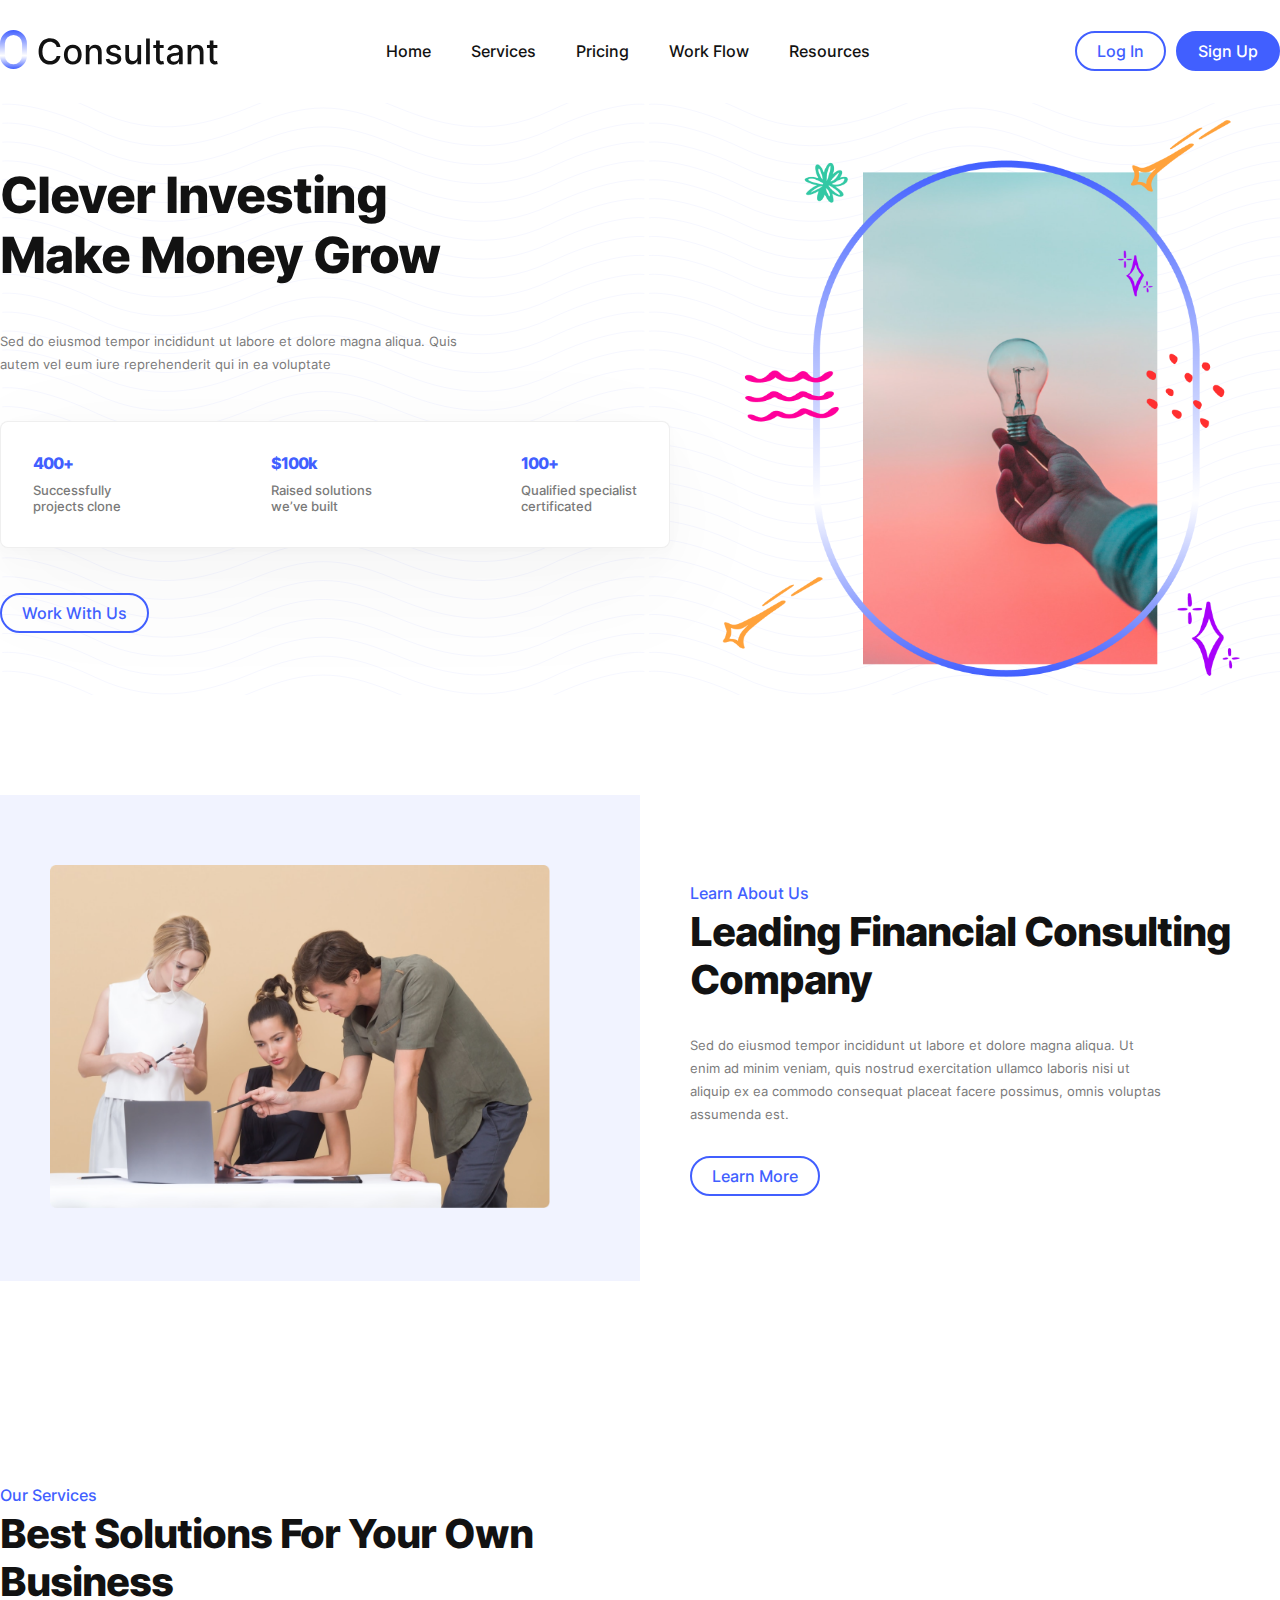
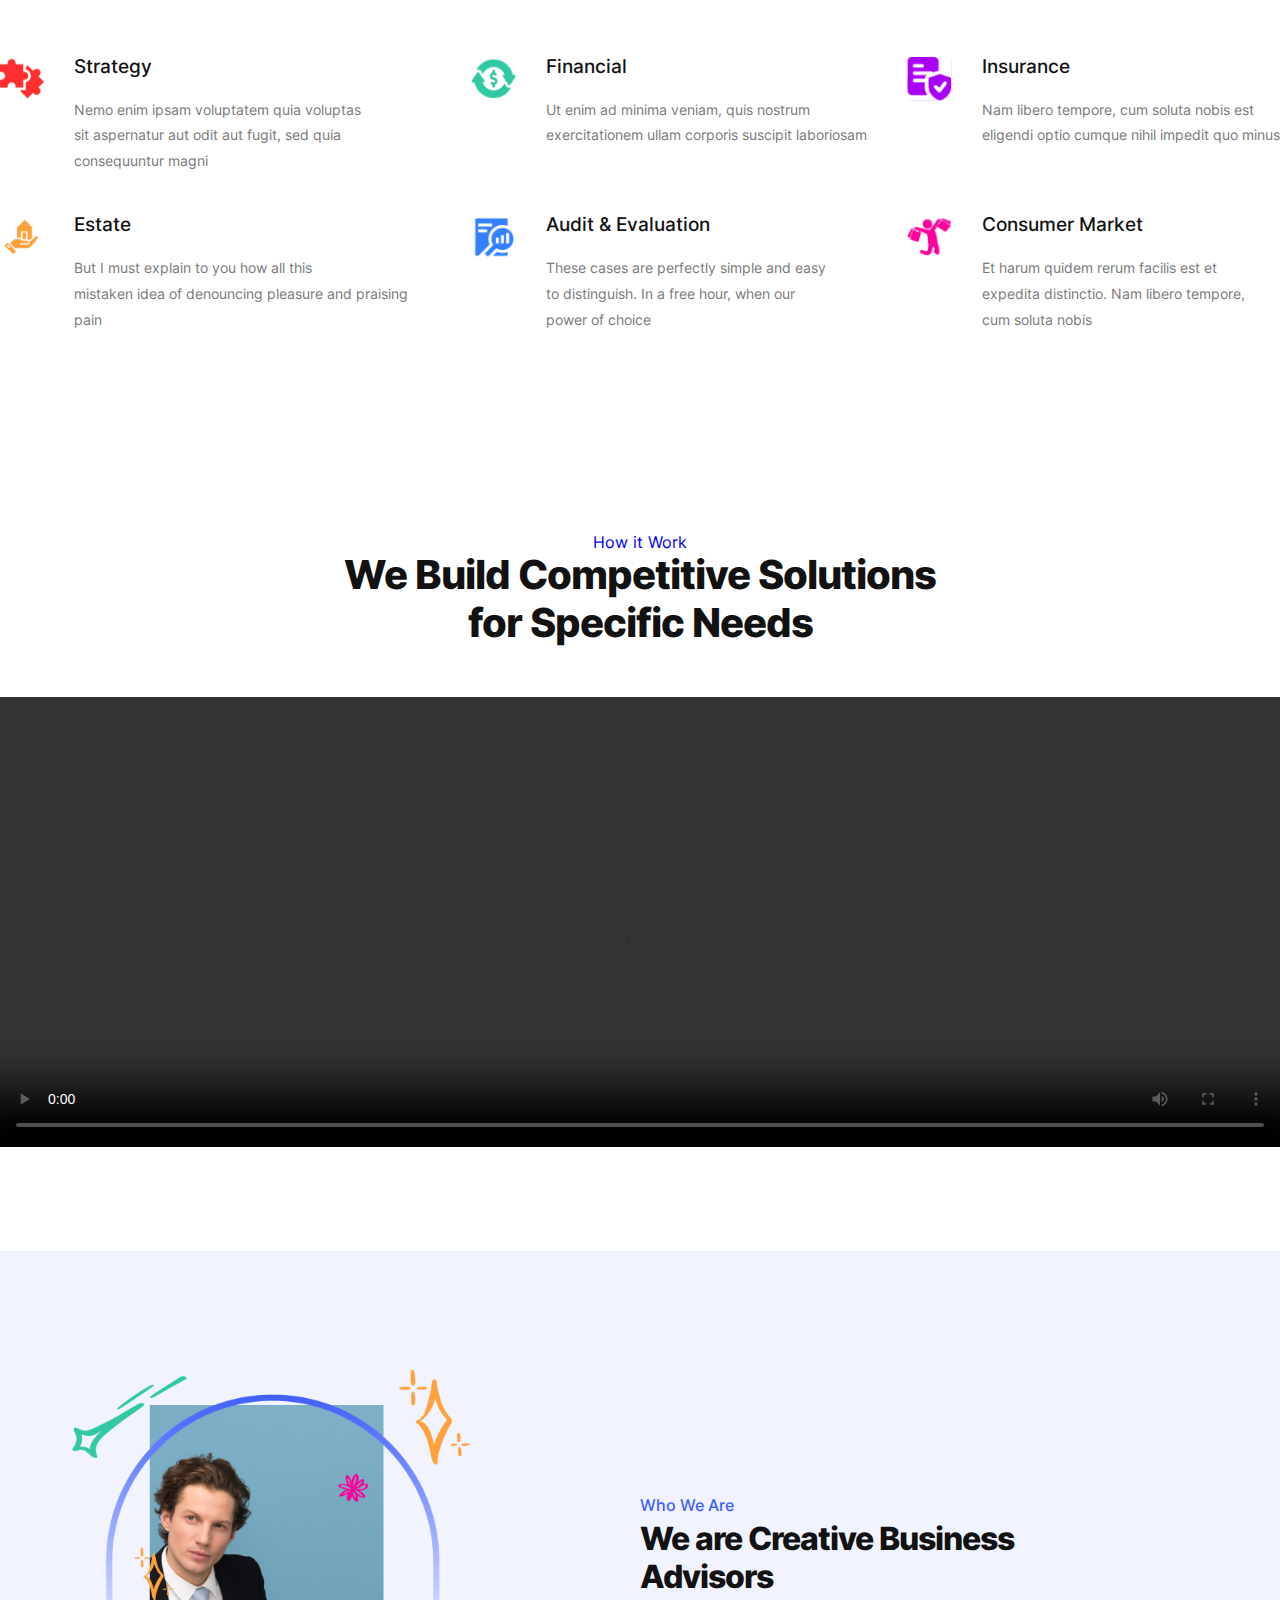
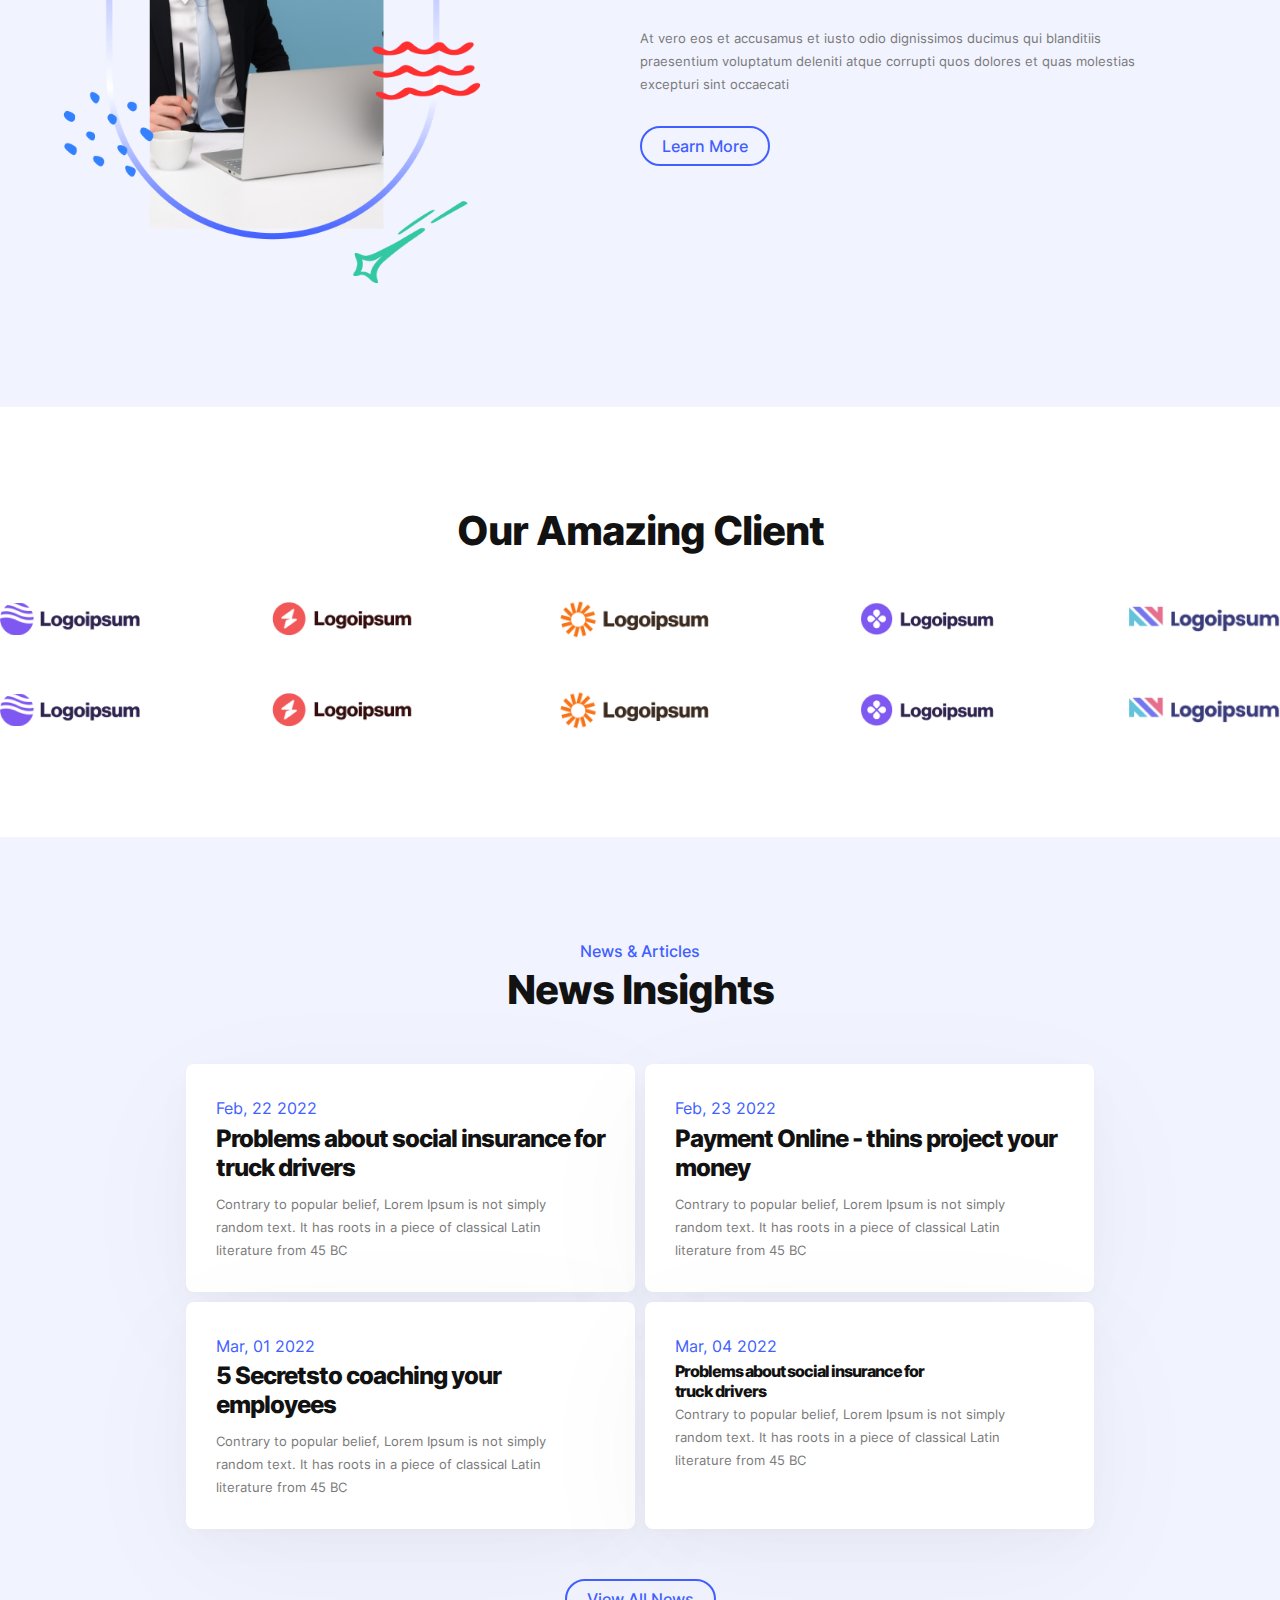
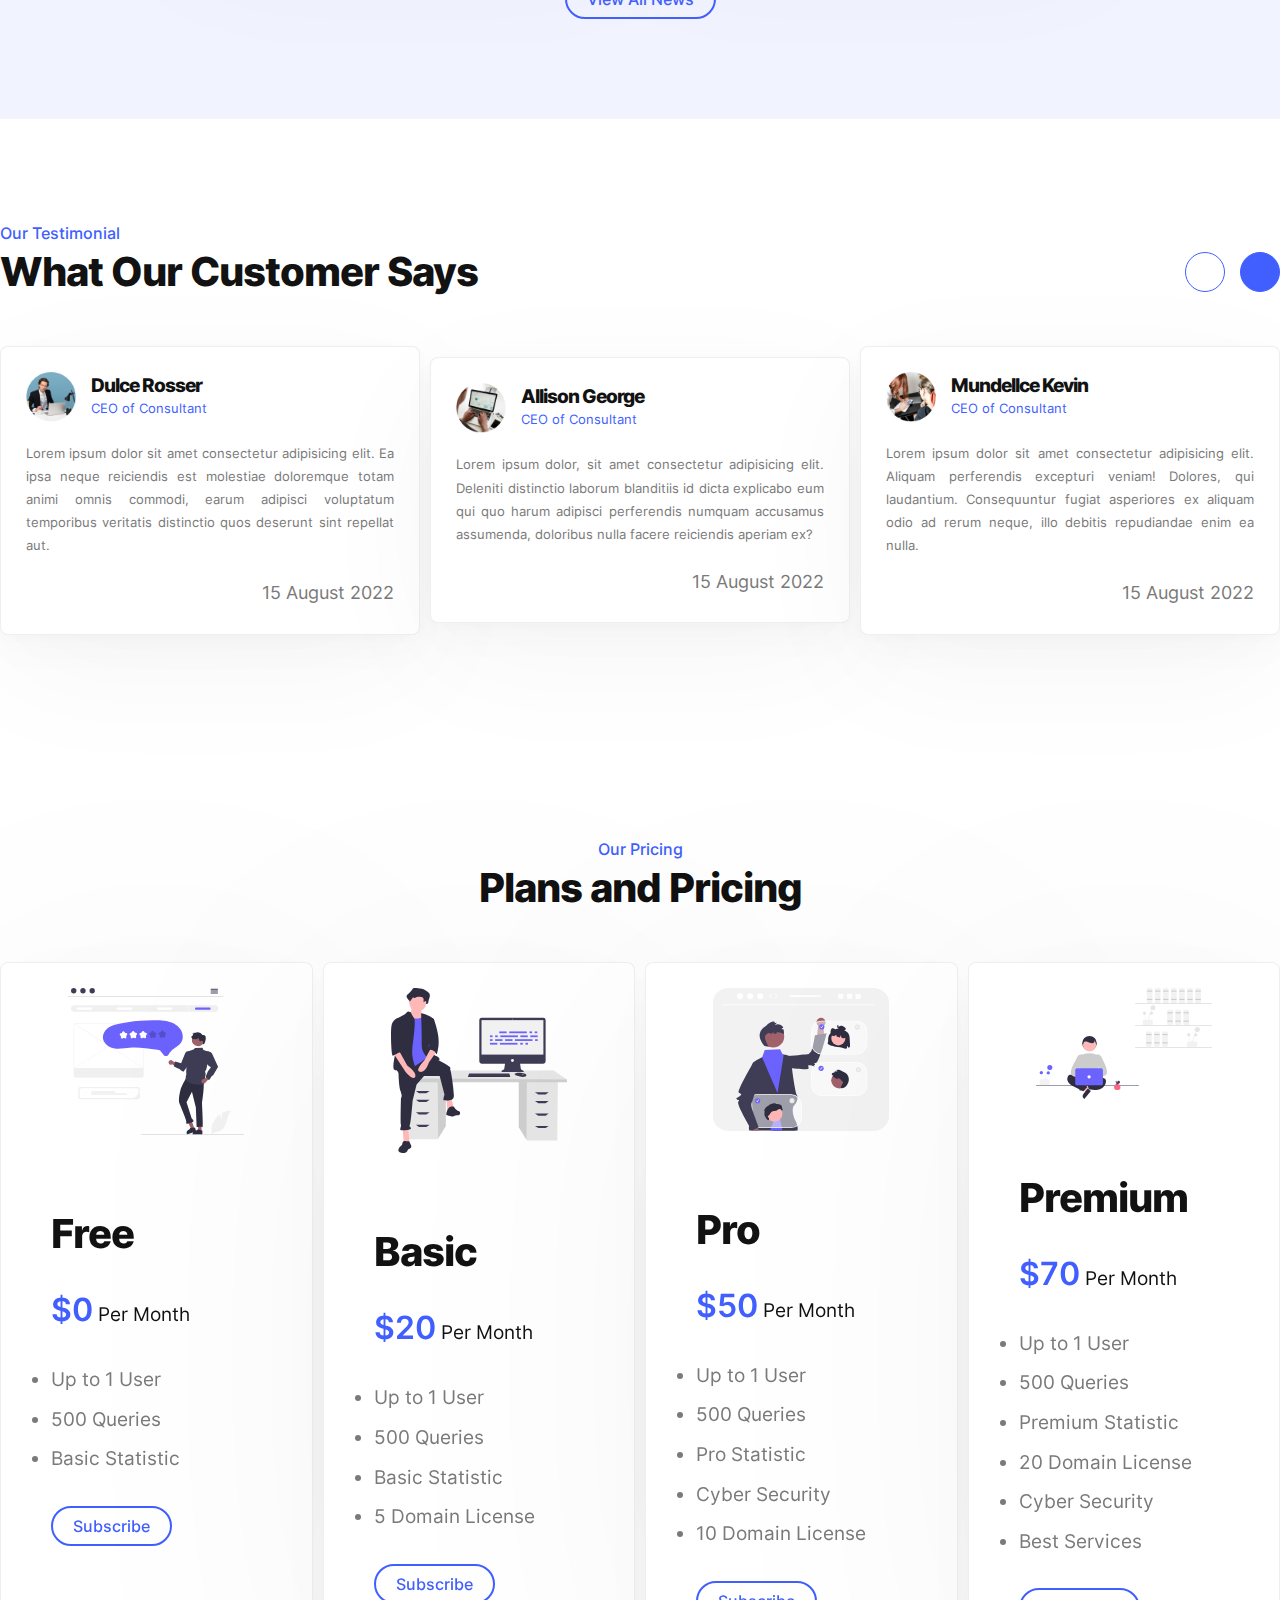
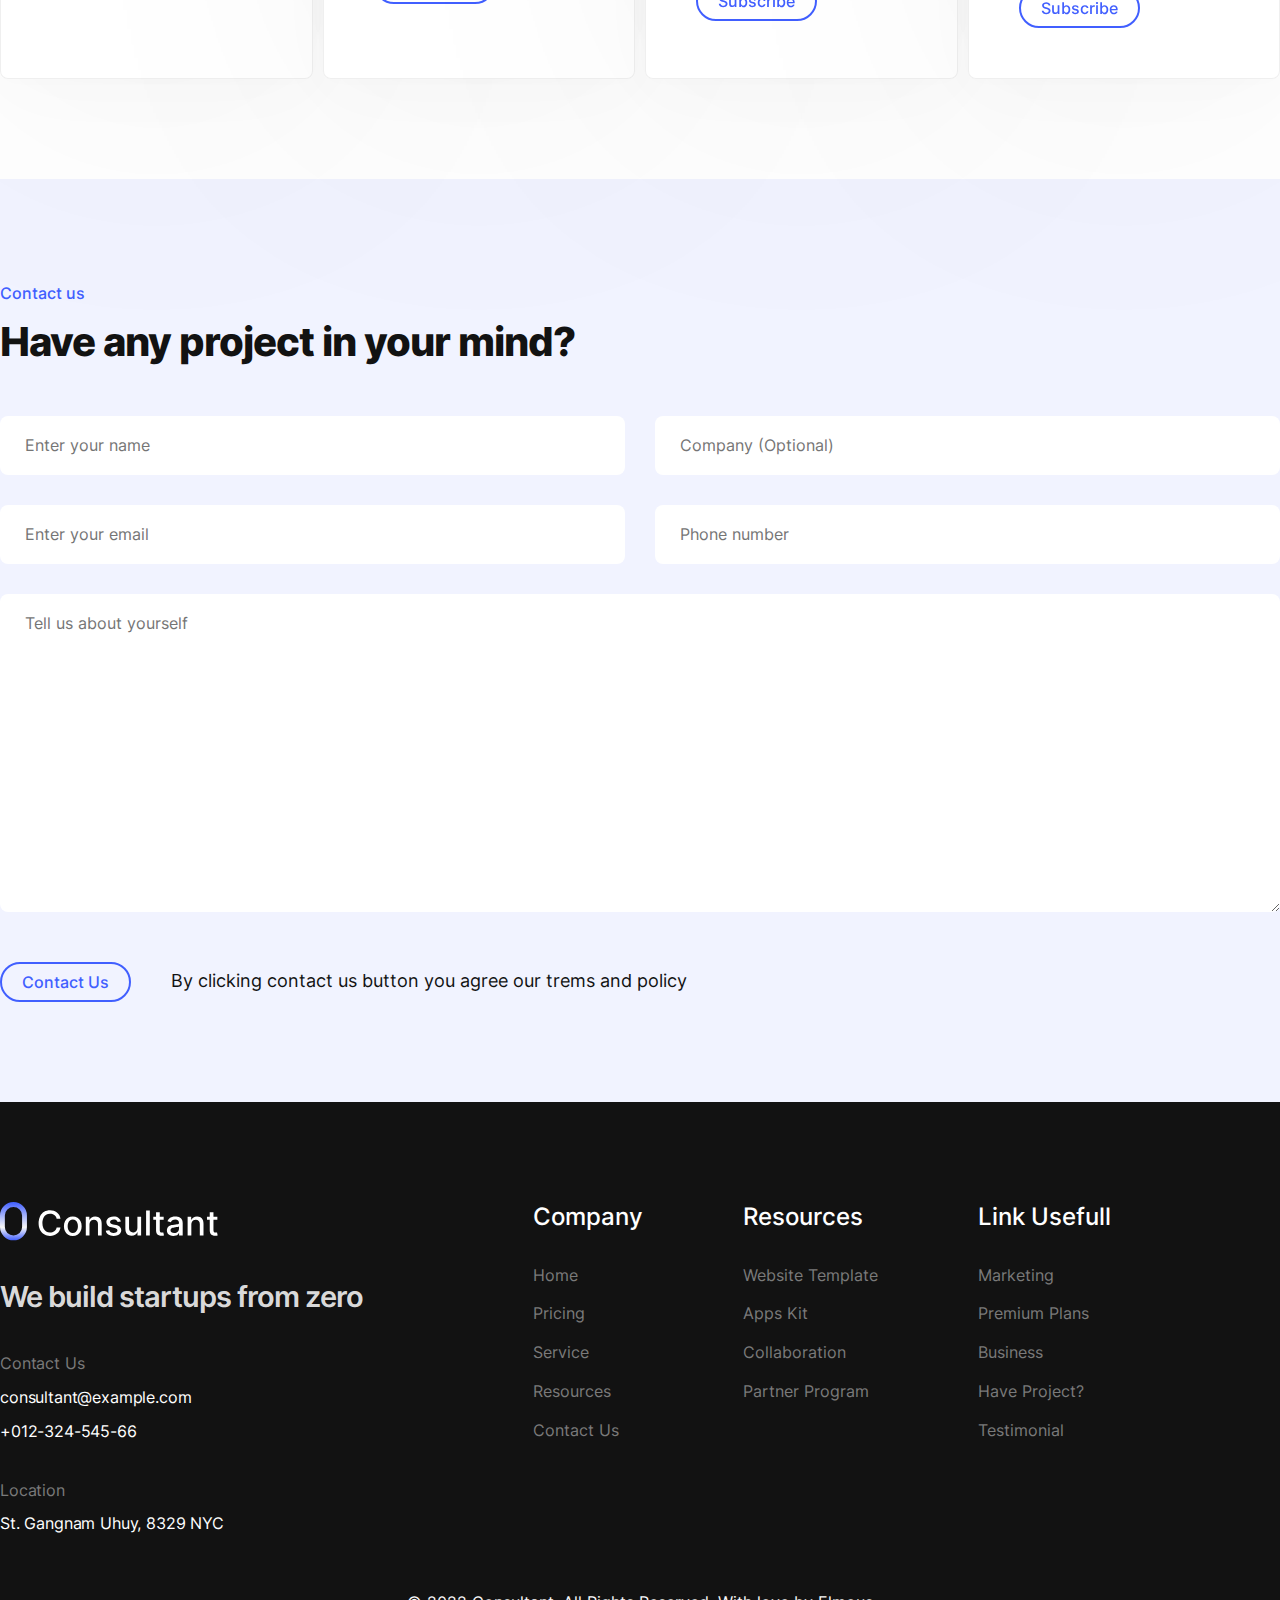
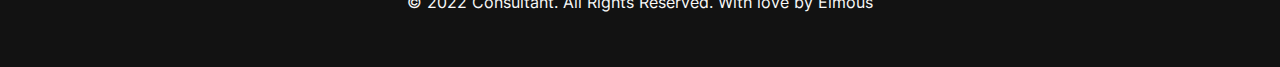
==== index.html @ f021f9cb "all html css elements" ====
<!DOCTYPE html>
<html lang="en">
<head>
  <meta charset="UTF-8">
  <meta http-equiv="X-UA-Compatible" content="IE=edge">
  <meta name="viewport" content="width=device-width, initial-scale=1.0">
  <meta name="keywords" content="html css portfolio">
  <meta name="author" content="Elyorbek G'offorov">
  <meta name="description" content="Portfolio sayt">
  <link rel="icon" type="image/svg" href="assets/css/imgsvg/Brand.svg">
  <link rel="stylesheet" href="https://cdnjs.cloudflare.com/ajax/libs/font-awesome/6.2.0/css/all.min.css" integrity="sha512-xh6O/CkQoPOWDdYTDqeRdPCVd1SpvCA9XXcUnZS2FmJNp1coAFzvtCN9BmamE+4aHK8yyUHUSCcJHgXloTyT2A==" crossorigin="anonymous" referrerpolicy="no-referrer" />
  <link rel="stylesheet" href="assets/css/normalize.css">
  <link rel="stylesheet" href="assets/css/shared.css">
  <link rel="stylesheet" href="assets/css/style.css">
  <title>Consultant</title>
</head>
<body>
  <!-- Header section -->
  <header id="site-header" class="site-header">
    <div class="container">
      <nav class="site-navigation">
        <img src="assets/css/imgsvg/Brands.svg" alt="logo-brand" class="logo-brand">
        <ul class="site-navigation__items">
          <li class="site-navigation__item"><a href="#" class="site-navigation__link">Home</a></li>
          <li class="site-navigation__item"><a href="#" class="site-navigation__link">Services</a></li>
          <li class="site-navigation__item"><a href="#" class="site-navigation__link">Pricing</a></li>
          <li class="site-navigation__item"><a href="#" class="site-navigation__link">Work Flow</a></li>
          <li class="site-navigation__item"><a href="#" class="site-navigation__link">Resources</a></li>
          <li class="site-navigation__item"><a href="#" class="site-navigation__link"><i class="fa-solid fa-magnifying-glass"></i></a></li>
        </ul>
        <div class="btn-box">
          <button class="btn" type="button">Log In</button>
          <button class="btn" type="button">Sign Up</button>
        </div>
      </nav>
    </div>
  </header>
  <!-- //Header section -->

  <main>
    <!-- Investing section -->
    <section id="investing-section" class="investing-section">
      <div class="container">
        <div class="grid-container">
          <div class="investing-section__info">
            <h1 class="title">
              Clever Investing <br>
              Make Money Grow
            </h1>
            <p class="subtitle">
              Sed do eiusmod tempor incididunt ut labore et dolore magna aliqua. Quis <br>
              autem vel eum iure reprehenderit qui in ea voluptate
            </p>
            <div class="statistics-items">
              <div class="statistics-item">
                <h1 class="statistics-item__title">400+</h1>
                <p class="statistics-item__subtitle">
                  Successfully <br> projects clone
                </p>
              </div>
              <div class="statistics-item">
                <h1 class="statistics-item__title">$100k</h1>
                <p class="statistics-item__subtitle">
                  Raised solutions <br> we’ve built
                </p>
              </div>
              <div class="statistics-item">
                <h1 class="statistics-item__title">100+</h1>
                <p class="statistics-item__subtitle">
                  Qualified specialist <br> certificated
                </p>
              </div>
            </div>
            <button class="btn" type="button">Work With Us</button>
          </div>
          <div class="investing-section__img">
            <div class="investing-section__img-box"><img src="image/HeroSectionGroup.png" alt="Hero image" class="investing-section__image"></div>
          </div>
        </div>
      </div>
    </section>
    <!-- //Investing section -->

    <!-- Company Section -->
    <section id="company-section" class="company-section">
      <div class="container">
        <div class="grid-container">
          <div class="company-section__img">
            <div class="company-section__image-box">
              <img src="image/Consalting.png" alt="Consulting image" class="company-section__image">
            </div>
          </div>
          <div class="company-section__info">
            <a href="#" class="link">Learn About Us</a>
            <div class="company-section__info-content">
              <h2 class="title">
                Leading Financial Consulting <br>
                Company
              </h2>
              <p class="subtitle">
                Sed do eiusmod tempor incididunt ut labore et dolore magna aliqua. Ut <br>
                enim ad minim veniam, quis nostrud exercitation ullamco laboris nisi ut <br>
                aliquip ex ea commodo consequat placeat facere possimus, omnis voluptas <br>
                assumenda est.
              </p>
              <button class="btn" type="button">Learn More</button>
            </div>
          </div>
        </div>
      </div>
    </section>
    <!-- //Company Section -->

    <!-- Business section -->
    <section id="business-section" class="business-section">
      <div class="container">
        <div class="business-section__grid-container">
          <div class="business-section__info">
            <a href="#" class="link">Our Services</a>
            <h2 class="title">
              Best Solutions For Your  Own <br>
              Business
            </h2>
          </div>
          <div class="business-section__grid-items">
            <div class="business-section__grid-item">
              <img src="image/Strategy.svg" alt="Strategy" class="grid-item__img">
              <div class="grid-item__content">
                <h6 class="grid-item__title">Strategy</h6>
                <p class="grid-item__subtitle">
                  Nemo enim ipsam voluptatem quia voluptas <br>
                  sit aspernatur aut odit aut fugit, sed quia <br> consequuntur magni
                </p>
              </div>
            </div>
            <div class="business-section__grid-item">
              <img src="image/Financial.svg" alt="Financial" class="grid-item__img">
              <div class="grid-item__content">
                <h6 class="grid-item__title">Financial</h6>
                <p class="grid-item__subtitle">
                  Ut enim ad minima veniam, quis nostrum <br> exercitationem ullam corporis suscipit laboriosam
                </p>
              </div>
            </div>
            <div class="business-section__grid-item">
              <img src="image/Insurance.svg" alt="Insurance" class="grid-item__img">
              <div class="grid-item__content">
                <h6 class="grid-item__title">Insurance</h6>
                <p class="grid-item__subtitle">
                  Nam libero tempore, cum soluta nobis est <br> eligendi optio cumque nihil impedit quo minus
                </p>
              </div>
            </div>
            <div class="business-section__grid-item">
              <img src="image/Estate.svg" alt="Estate" class="grid-item__img">
              <div class="grid-item__content">
                <h6 class="grid-item__title">Estate</h6>
                <p class="grid-item__subtitle">
                  But I must explain to you how all this <br> mistaken idea of denouncing pleasure and praising pain
                </p>
              </div>
            </div>
            <div class="business-section__grid-item">
              <img src="image/AuditEvalution.png" alt="Audit & Evaluation" class="grid-item__img">
              <div class="grid-item__content">
                <h6 class="grid-item__title">Audit & Evaluation</h6>
                <p class="grid-item__subtitle">
                  These cases are perfectly simple and easy <br>
                  to distinguish. In a free hour, when our <br> power of choice
                </p>
              </div>
            </div>
            <div class="business-section__grid-item">
              <img src="image/ConsumerMarket.svg" alt="Consumer Market" class="grid-item__img">
              <div class="grid-item__content">
                <h6 class="grid-item__title">Consumer Market</h6>
                <p class="grid-item__subtitle">
                  Et harum quidem rerum facilis est et <br> expedita distinctio. Nam libero tempore, <br>
                  cum soluta nobis
                </p>
              </div>
            </div>
          </div>
        </div>
      </div>
    </section>
    <!-- //Business section -->

    <!-- Specific section -->
    <section id="specific-section" class="specific-section">
      <div class="container">
        <div class="specific-section__grid-container">
          <div class="specific-setion__info">
            <a href="#" class="how-it__work">How it Work</a>
            <h1 class="title">
              We Build Competitive Solutions <br>
              for Specific Needs
            </h1>
          </div>
          <div class="specific-section__media">
            <video class="specific-section__video" controls>
              <source src="image/my-video.mov" type="video/mp4">
            </video>
          </div>
        </div>
      </div>
    </section>
    <!-- //Specific section -->

    <!-- Creative section -->
    <section id="creative-section" class="creative-section">
      <div class="container">
        <div class="grid-container">
          <div class="creative-section__img">
            <div class="creative-section__img-box">
              <img src="image/CreativeBusines.png" alt="Creative group image" class="creative-section__image">
            </div>
          </div>
          <div class="creative-section__info-content">
            <a href="#" class="link">Who We Are</a>
            <div class="creative-section__info">
              <h1 class="title">
                We are Creative Business <br>
                Advisors
              </h1>
              <p class="subtitle">
                At vero eos et accusamus et iusto odio dignissimos ducimus qui blanditiis <br>
                praesentium voluptatum deleniti atque corrupti quos dolores et quas molestias <br>
                excepturi sint occaecati
              </p>
              <button class="btn" type="button">Learn More</button>
            </div>
          </div>
        </div>
      </div>
    </section>
    <!-- //Creative section -->

    <!-- Clients section -->
    <section id="clients-section" class="clients-section">
      <div class="container">
        <div class="clients-section__grid-container">
          <h4 class="title">Our Amazing Client</h4>
          <div class="client-items">
            <div class="client-item">
              <img src="image/OpenseaClientLogo1.png" alt="Client logo" class="client-item__img">
            </div>
            <div class="client-item">
              <img src="image/GoogleClientLogo2.png" alt="Client logo" class="client-item__img">
            </div>
            <div class="client-item">
              <img src="image/MetaClientLogo3.png" alt="Client logo" class="client-item__img">
            </div>
            <div class="client-item">
              <img src="image/ShutterflyClientLogo4.png" alt="Client logo" class="client-item__img">
            </div>
            <div class="client-item">
              <img src="image/TinderClientLogo5.png" alt="Client logo" class="client-item__img">
            </div>
            <div class="client-item">
              <img src="image/OpenseaClientLogo1.png" alt="Client logo" class="client-item__img">
            </div>
            <div class="client-item">
              <img src="image/GoogleClientLogo2.png" alt="Client logo" class="client-item__img">
            </div>
            <div class="client-item">
              <img src="image/MetaClientLogo3.png" alt="Client logo" class="client-item__img">
            </div>
            <div class="client-item">
              <img src="image/ShutterflyClientLogo4.png" alt="Client logo" class="client-item__img">
            </div>
            <div class="client-item">
              <img src="image/TinderClientLogo5.png" alt="Client logo" class="client-item__img">
            </div>
          </div>
        </div>
      </div>
    </section>
    <!-- //Clients section -->

    <!-- Insights section -->
    <section id="insights-section" class="insights-section">
      <div class="container">
        <div class="insights-section__grid-container">
          <div class="insights-section__info">
            <a href="#" class="link">News & Articles</a>
            <h2 class="title">News Insights</h2>
          </div>
          <div class="insights-section__content-items">
            <div class="insights-section__content-item">
              <span class="date-time">Feb, 22 2022</span>
              <div class="content-item__info">
                <h4 class="title">
                  Problems about social insurance for <br>
                  truck drivers
                </h4>
                <p class="subtitle">
                  Contrary to popular belief, Lorem Ipsum is not simply <br>
                  random text. It has roots in a piece of classical Latin <br>
                  literature from 45 BC
                </p>
              </div>
            </div>
            <div class="insights-section__content-item">
              <span class="date-time">Feb, 23 2022</span>
              <div class="content-item__info">
                <h4 class="title">
                  Payment Online - thins project your <br>
                  money
                </h4>
                <p class="subtitle">
                  Contrary to popular belief, Lorem Ipsum is not simply <br>
                  random text. It has roots in a piece of classical Latin <br>
                  literature from 45 BC
                </p>
              </div>
            </div>
            <div class="insights-section__content-item">
              <span class="date-time">Mar, 01 2022</span>
              <div class="content-item__info">
                <h4 class="title">
                  5 Secretsto coaching your <br>
                  employees
                </h4>
                <p class="subtitle">
                  Contrary to popular belief, Lorem Ipsum is not simply <br>
                  random text. It has roots in a piece of classical Latin <br>
                  literature from 45 BC
                </p>
              </div>
            </div>
            <div class="insights-section__content-item">
              <span class="date-time">Mar, 04 2022</span>
              <h4 class="title">
                Problems about social insurance for <br>
                truck drivers
              </h4>
              <p class="subtitle">
                Contrary to popular belief, Lorem Ipsum is not simply <br>
                random text. It has roots in a piece of classical Latin <br>
                literature from 45 BC
              </p>
            </div>
          </div>
          <button class="btn" type="button">View All News</button>
        </div>
      </div>
    </section>
    <!-- //Insight section -->

    <!-- Customer section -->
    <section id="customer-section" class="customer-section">
      <div class="container">
        <div class="customer-section__grid-container">
          <div class="customer-section__info">
            <a href="#" class="link">Our Testimonial</a>
            <div class="customer-content">
              <h1 class="title">What Our Customer Says</h1>
              <div class="arrow-box">
                <span class="circle"><i class="fa-solid fa-arrow-left"></i></span>
                <span class="circle"><i class="fa-solid fa-arrow-right"></i></span>
              </div>
            </div>
          </div>
          <div class="customer-article__items">
            <article class="customer-article__item">
              <div class="article-info">
                <img src="image/DuliceRosser.png" alt="DuliceRosser" class="article-info__img">
                <div class="article-info__title">
                  <h6 class="title">Dulce Rosser</h6>
                  <p class="subtitle">CEO of Consultant</p>
                </div>
              </div>
              <p class="subtitle">
                Lorem ipsum dolor sit amet consectetur adipisicing elit. Ea ipsa neque reiciendis est molestiae doloremque totam animi omnis commodi, earum adipisci voluptatum temporibus veritatis distinctio quos deserunt sint repellat aut.
              </p>
              <div class="socials-datatime__box">
                <div class="socials">
                  <a href="" class="social-link">
                    <i class="fa-brands fa-square-instagram"></i>
                  </a>
                  <a href="" class="social-link">
                    <i class="fa-brands fa-linkedin"></i>
                  </a>
                  <a href="" class="social-link">
                    <i class="fa-brands fa-square-facebook"></i>
                  </a>
                  <a href="" class="social-link">
                    <i class="fa-brands fa-square-twitter"></i>
                  </a>
                </div>
                <div class="datatime">
                  <span>15 August 2022</span>
                </div>
              </div>
            </article>
            <article class="customer-article__item">
              <div class="article-info">
                <img src="image/AllisonGeorge.png" alt="AllisonGeorge" class="article-info__img">
                <div class="article-info__title">
                  <h6 class="title">Allison George</h6>
                  <p class="subtitle">CEO of Consultant</p>
                </div>
              </div>
              <p class="subtitle">
                Lorem ipsum dolor, sit amet consectetur adipisicing elit. Deleniti distinctio laborum blanditiis id dicta explicabo eum qui quo harum adipisci perferendis numquam accusamus assumenda, doloribus nulla facere reiciendis aperiam ex?
              </p>
              <div class="socials-datatime__box">
                <div class="socials">
                  <a href="" class="social-link">
                    <i class="fa-brands fa-square-instagram"></i>
                  </a>
                  <a href="" class="social-link">
                    <i class="fa-brands fa-linkedin"></i>
                  </a>
                  <a href="" class="social-link">
                    <i class="fa-brands fa-square-facebook"></i>
                  </a>
                  <a href="" class="social-link">
                    <i class="fa-brands fa-square-twitter"></i>
                  </a>
                </div>
                <div class="datatime">
                  <span>15 August 2022</span>
                </div>
              </div>
            </article>
            <article class="customer-article__item">
              <div class="article-info">
                <img src="image/MundellceKevin.png" alt="MundellceKevin" class="article-info__img">
                <div class="article-info__title">
                  <h6 class="title">Mundellce Kevin</h6>
                  <p class="subtitle">CEO of Consultant</p>
                </div>
              </div>
              <p class="subtitle">
                Lorem ipsum dolor sit amet consectetur adipisicing elit. Aliquam perferendis excepturi veniam! Dolores, qui laudantium. Consequuntur fugiat asperiores ex aliquam odio ad rerum neque, illo debitis repudiandae enim ea nulla.
              </p>
              <div class="socials-datatime__box">
                <div class="socials">
                  <a href="" class="social-link">
                    <i class="fa-brands fa-square-instagram"></i>
                  </a>
                  <a href="" class="social-link">
                    <i class="fa-brands fa-linkedin"></i>
                  </a>
                  <a href="" class="social-link">
                    <i class="fa-brands fa-square-facebook"></i>
                  </a>
                  <a href="" class="social-link">
                    <i class="fa-brands fa-square-twitter"></i>
                  </a>
                </div>
                <div class="datatime">
                  <span>15 August 2022</span>
                </div>
              </div>
            </article>
          </div>
        </div>
      </div>
    </section>
    <!-- //Customer section -->

    <!-- Plans section -->
    <section id="plans-section" class="plans-section">
      <div class="container">
        <div class="plans-section__grid-container">
          <div class="plans-section__info">
            <a href="#" class="link">Our Pricing</a>
            <h2 class="title">Plans and Pricing</h2>
          </div>
          <div class="plans-article__cards">
            <article class="plans-article__card">
              <div class="card-img">
                <img src="image/feedback.svg" alt="feedback" class="card-image">
              </div>
              <div class="card-info">
                <h2 class="title">Free</h2>
                <p class="subtitle">
                  <span>$0</span>Per Month
                </p>
                <ul class="card-info__items">
                  <li class="card-info__item">Up to 1 User</li>
                  <li class="card-info__item">500 Queries</li>
                  <li class="card-info__item">Basic Statistic</li>
                </ul>
                <button class="btn" type="button">Subscribe</button>
              </div>
            </article>
            <article class="plans-article__card">
              <div class="card-img">
                <img src="image/feeling.svg" alt="feeling" class="card-image">
              </div>
              <div class="card-info">
                <h2 class="title">Basic</h2>
                <p class="subtitle">
                  <span>$20</span>Per Month
                </p>
                <ul class="card-info__items">
                  <li class="card-info__item">Up to 1 User</li>
                  <li class="card-info__item">500 Queries</li>
                  <li class="card-info__item">Basic Statistic</li>
                  <li class="card-info__item">5 Domain License</li>
                </ul>
                <button class="btn" type="button">Subscribe</button>
              </div>
            </article>
            <article class="plans-article__card">
              <div class="card-img">
                <img src="image/undraw.svg" alt="feedback" class="card-image">
              </div>
              <div class="card-info">
                <h2 class="title">Pro</h2>
                <p class="subtitle">
                  <span>$50</span>Per Month
                </p>
                <ul class="card-info__items">
                  <li class="card-info__item">Up to 1 User</li>
                  <li class="card-info__item">500 Queries</li>
                  <li class="card-info__item">Pro Statistic</li>
                  <li class="card-info__item">Cyber Security</li>
                  <li class="card-info__item">10 Domain License</li>
                </ul>
                <button class="btn" type="button">Subscribe</button>
              </div>
            </article>
            <article class="plans-article__card">
              <div class="card-img">
                <img src="image/freelancer.svg" alt="feedback" class="card-image">
              </div>
              <div class="card-info">
                <h2 class="title">Premium</h2>
                <p class="subtitle">
                  <span>$70</span>Per Month
                </p>
                <ul class="card-info__items">
                  <li class="card-info__item">Up to 1 User</li>
                  <li class="card-info__item">500 Queries</li>
                  <li class="card-info__item">Premium Statistic</li>
                  <li class="card-info__item">20 Domain License</li>
                  <li class="card-info__item">Cyber Security</li>
                  <li class="card-info__item">Best Services</li>
                </ul>
                <button class="btn" type="button">Subscribe</button>
              </div>
            </article>
          </div>
        </div>
      </div>
    </section>
    <!-- //Plans section -->

    <!-- Form section -->
    <section id="form-section" class="form-section">
      <div class="container">
        <div class="form-section__grid-container">
          <div class="form-section__info">
            <a href="#" class="link">Contact us</a>
            <h2 class="title">
              Have any project in your mind?
            </h2>
          </div>
          <form action="#" method="GET" class="form-content">
            <label><input type="text" name="name" placeholder="Enter your name" required="required"></label>
            <label><input type="text" name="name" placeholder="Company (Optional)" required="required"></label>
            <label><input type="email" name="email" placeholder="Enter your email" required="required"></label>
            <label><input type="number" name="number" placeholder="Phone number" required="required"></label>
            <textarea cols="30" rows="10" placeholder="Tell us about yourself"></textarea>
          </form>
          <div class="contact-us">
            <button class="btn" type="button">Contact Us</button>
            <a href="#" class="clicking">
              By clicking contact us button you agree our trems and policy
            </a>
          </div>
        </div>
      </div>
    </section>
    <!-- //Form section -->
  </main>

  <!-- Footer section -->
  <footer id="footer-section" class="footer-section">
    <div class="container">
      <div class="footer-grid">
        <div class="footer-startaps">
          <img src="assets/css/imgsvg/footerbrand.svg" alt="logo-brand" class="logo-brand">
          <h5 class="title">
            We build startups from zero
          </h5>
          <ul class="startaps-items">
            <li class="startaps-item">
              <a href="#" class="startaps-item__link active">Contact Us</a>
            </li>
            <li class="startaps-item">
              <a href="#" class="startaps-item__link">consultant@example.com</a>
            </li>
            <li class="startaps-item">
              <a href="#" class="startaps-item__link">+012-324-545-66</a>
            </li>
          </ul>
          <ul class="startaps-items">
            <li class="startaps-item">
              <a href="#" class="startaps-item__link active">Location</a>
            </li>
            <li class="startaps-item">
              <a href="#" class="startaps-item__link">St. Gangnam Uhuy, 8329 NYC</a>
            </li>
          </ul>
        </div>
        <nav class="footer-navigation">
          <div class="navigation">
            <h4 class="navigation-title">Company</h4>
            <ul class="footer-navigation__items">
              <li class="footer-navigation__item">
                <a href="#" class="footer-navigation__link">Home</a>
              </li>
              <li class="footer-navigation__item">
                <a href="#" class="footer-navigation__link">Pricing</a>
              </li>
              <li class="footer-navigation__item">
                <a href="#" class="footer-navigation__link">Service</a>
              </li>
              <li class="footer-navigation__item">
                <a href="#" class="footer-navigation__link">Resources</a>
              </li>
              <li class="footer-navigation__item">
                <a href="#" class="footer-navigation__link">Contact Us</a>
              </li>
            </ul>
          </div>
          <div class="navigation">
            <h4 class="navigation-title">Resources</h4>
            <ul class="footer-navigation__items">
              <li class="footer-navigation__item">
                <a href="#" class="footer-navigation__link">Website Template</a>
              </li>
              <li class="footer-navigation__item">
                <a href="#" class="footer-navigation__link">Apps Kit</a>
              </li>
              <li class="footer-navigation__item">
                <a href="#" class="footer-navigation__link">Collaboration</a>
              </li>
              <li class="footer-navigation__item">
                <a href="#" class="footer-navigation__link">Partner Program</a>
              </li>
            </ul>
          </div>
          <div class="navigation">
            <h4 class="navigation-title">Link Usefull</h4>
            <ul class="footer-navigation__items">
              <li class="footer-navigation__item">
                <a href="#" class="footer-navigation__link">Marketing</a>
              </li>
              <li class="footer-navigation__item">
                <a href="#" class="footer-navigation__link">Premium Plans</a>
              </li>
              <li class="footer-navigation__item">
                <a href="#" class="footer-navigation__link">Business</a>
              </li>
              <li class="footer-navigation__item">
                <a href="#" class="footer-navigation__link">Have Project?</a>
              </li>
              <li class="footer-navigation__item">
                <a href="#" class="footer-navigation__link">Testimonial</a>
              </li>
            </ul>
          </div>
        </nav>
      </div>
    </div>
    <div class="footer-info">
      <span>
        © 2022 Consultant. All Rights Reserved. With love by Elmous
      </span>
    </div>
  </footer>
  <!-- //Footer section -->
</body>
</html>
---- assets/css/shared.css ----
@font-face {
    font-family: 'Inter';
    src: url('../webfonts/Inter-Bold.eot');
    src: url('../webfonts/Inter-Bold.eot?#iefix') format('embedded-opentype'),
        url('../webfonts/Inter-Bold.woff2') format('woff2'),
        url('../webfonts/Inter-Bold.woff') format('woff'),
        url('../webfonts/Inter-Bold.ttf') format('truetype');
    font-weight: bold;
    font-style: normal;
    font-display: swap;
}

@font-face {
    font-family: 'Inter';
    src: url('../webfonts/Inter-ExtraBold.eot');
    src: url('../webfonts/Inter-ExtraBold.eot?#iefix') format('embedded-opentype'),
        url('../webfonts/Inter-ExtraBold.woff2') format('woff2'),
        url('../webfonts/Inter-ExtraBold.woff') format('woff'),
        url('../webfonts/Inter-ExtraBold.ttf') format('truetype');
    font-weight: bold;
    font-style: normal;
    font-display: swap;
}

@font-face {
    font-family: 'Inter';
    src: url('../webfonts/Inter-Black.eot');
    src: url('../webfonts/Inter-Black.eot?#iefix') format('embedded-opentype'),
        url('../webfonts/Inter-Black.woff2') format('woff2'),
        url('../webfonts/Inter-Black.woff') format('woff'),
        url('../webfonts/Inter-Black.ttf') format('truetype');
    font-weight: 900;
    font-style: normal;
    font-display: swap;
}

@font-face {
    font-family: 'Inter';
    src: url('../webfonts/Inter-Medium.eot');
    src: url('../webfonts/Inter-Medium.eot?#iefix') format('embedded-opentype'),
        url('../webfonts/Inter-Medium.woff2') format('woff2'),
        url('../webfonts/Inter-Medium.woff') format('woff'),
        url('../webfonts/Inter-Medium.ttf') format('truetype');
    font-weight: 500;
    font-style: normal;
    font-display: swap;
}

@font-face {
    font-family: 'Inter';
    src: url('../webfonts/Inter-Light.eot');
    src: url('../webfonts/Inter-Light.eot?#iefix') format('embedded-opentype'),
        url('../webfonts/Inter-Light.woff2') format('woff2'),
        url('../webfonts/Inter-Light.woff') format('woff'),
        url('../webfonts/Inter-Light.ttf') format('truetype');
    font-weight: 300;
    font-style: normal;
    font-display: swap;
}

@font-face {
    font-family: 'Inter';
    src: url('../webfonts/Inter-ExtraLight.eot');
    src: url('../webfonts/Inter-ExtraLight.eot?#iefix') format('embedded-opentype'),
        url('../webfonts/Inter-ExtraLight.woff2') format('woff2'),
        url('../webfonts/Inter-ExtraLight.woff') format('woff'),
        url('../webfonts/Inter-ExtraLight.ttf') format('truetype');
    font-weight: 200;
    font-style: normal;
    font-display: swap;
}

@font-face {
    font-family: 'Inter';
    src: url('../webfonts/Inter-Regular.eot');
    src: url('../webfonts/Inter-Regular.eot?#iefix') format('embedded-opentype'),
        url('../webfonts/Inter-Regular.woff2') format('woff2'),
        url('../webfonts/Inter-Regular.woff') format('woff'),
        url('../webfonts/Inter-Regular.ttf') format('truetype');
    font-weight: normal;
    font-style: normal;
    font-display: swap;
}

@font-face {
    font-family: 'Inter';
    src: url('../webfonts/Inter-SemiBold.eot');
    src: url('../webfonts/Inter-SemiBold.eot?#iefix') format('embedded-opentype'),
        url('../webfonts/Inter-SemiBold.woff2') format('woff2'),
        url('../webfonts/Inter-SemiBold.woff') format('woff'),
        url('../webfonts/Inter-SemiBold.ttf') format('truetype');
    font-weight: 600;
    font-style: normal;
    font-display: swap;
}

@font-face {
    font-family: 'Inter';
    src: url('../webfonts/Inter-Thin.eot');
    src: url('../webfonts/Inter-Thin.eot?#iefix') format('embedded-opentype'),
        url('../webfonts/Inter-Thin.woff2') format('woff2'),
        url('../webfonts/Inter-Thin.woff') format('woff'),
        url('../webfonts/Inter-Thin.ttf') format('truetype');
    font-weight: 100;
    font-style: normal;
    font-display: swap;
}

body {
  font-family: 'Inter';
}
---- assets/css/style.css ----
/* Core styles */
* {
  box-sizing: border-box;
  margin: 0;
  padding: 0;
}

.container {
  width: 1280px;
  margin: 0 auto;
}

.grid-container {
  display: grid;
  grid-template-rows: 1fr;
  grid-template-columns: 1fr 1fr;
  justify-content: space-between;
  align-items: center;
}

a {
  text-decoration: none;
}

h1,h2,h3,h4,h5,h6, p {
  margin: 0;
  padding: 0;
}

.btn {
  display: flex;
  flex-direction: row;
  justify-content: center;
  align-items: center;
  padding: 10px 20px 10px 20px;
  background: transparent;
  border: 2px solid #415fff;
  font-weight: 500;
  font-size: 1rem;
  line-height: 1rem;
  color: #415fff;
  border-radius: 50px;
  cursor: pointer;
}

.title {
  font-style: normal;
  font-weight: 700;
  line-height: 120%;
  letter-spacing: -1px;
  color: #121212;
}

.subtitle {
  font-style: normal;
  font-weight: 400;
  font-size: 0.8rem;
  line-height: 180%;
  color: #7a7a7a;
}

/* Header section style */
.site-navigation {
  display: flex;
  justify-content: space-between;
  align-items: center;
  padding: 30px 0;
}

.logo-brand {
  width: 220px;
}

.site-navigation__items {
  display: flex;
  flex-direction: row;
  align-items: center;
  gap: 40px;
  padding: 0;
  list-style-type: none;
}

.site-navigation__link {
  font-style: normal;
  font-weight: 500;
  font-size: 16px;
  line-height: 1rem;
  color: #121212;
  display: inline-block;
}

.btn-box {
  display: flex;
  gap: 10px;
  flex-direction: row;
  justify-content: center;
  align-items: center;
}

.btn-box .btn {
  color: #415FFF;
}

.btn-box .btn + .btn {
  background-color: #415FFF;
  color: #ffffff;
}

/* Investing section style */
.investing-section {
  background: url(../../image/Bg.svg);
  background-position: center center;
  background-size: cover;
  background-repeat: no-repeat;
}

.investing-section__info {
  display: flex;
  flex-direction: column;
  align-items: flex-start;
  gap: 45px;
}

.investing-section__info .title {
  font-size: 50px;
}

.statistics-items {
  width: 670px;
  display: flex;
  justify-content: space-between;
  align-items: center;
  gap: 10px;
  background: #ffffff;
  border: 1px solid #eeee;
  box-shadow: 0px 34px 135px rgba(0, 0, 0, 0.04),
              0px 13.0963px 43px rgba(0, 0, 0, 0.0242963),
              0px 2.77037px 11px rgba(0, 0, 0, 0.0157037);
  border-radius: 8px;
}

.statistics-item {
  display: flex;
  flex-direction: column;
  align-items: flex-start;
  gap: 10px;
  padding: 2rem;
}

.statistics-item__title {
  font-style: normal;
  font-weight: 700;
  font-size: 1rem;
  line-height: 120%;
  letter-spacing: -1px;
  color: #415FFF;
}

.statistics-item__subtitle {
  font-style: normal;
  font-weight: 500;
  font-size: 0.8rem;
  line-height: 1rem;
  color: #7a7a7a;
}

.investing-section__img {
  display: flex;
  flex-direction: column;
  align-items: flex-end;
}

.investing-section__img-box {
  width: 560px;
}

.investing-section__image {
  width: 100%;
  object-fit: cover;
}

/* Company Section style */
.company-section {
  padding: 6.25rem 0;
}

.company-section__img {
  padding: 70px 50px;
  background: #F1F3FF;
}

.company-section__image-box {
  width: 500px;
}

.company-section__image {
  width: 100%;
  object-fit: cover;
}

.company-section__info {
  padding-left: 50px;
}

.link {
  font-style: normal;
  font-weight: 500;
  font-size: 1rem;
  line-height: 180%;
  color: #415FFF;
  margin-bottom: 10px;
}

.company-section__info-content {
  display: flex;
  flex-direction: column;
  align-items: flex-start;
  gap: 30px;
}

.company-section__info-content .title {
  font-size: 40px;
}

/* Business section style */
.business-section {
  padding: 6.25rem 0;
}

.business-section__grid-container {
  display: grid;
  grid-template-rows: repeat(2, auto);
  gap: 50px;
}

.business-section__info .title {
  font-size: 40px;
}

.business-section__grid-items {
  display: grid;
  grid-template-rows: repeat(2, auto);
  grid-template-columns: repeat(3, auto);
  gap: 40px;
}

.business-section__grid-item {
  display: flex;
  flex-direction: row;
  align-items: flex-start;
  gap: 30px;
}

.grid-item__img {
  width: 45x;
  height: 45px;
}

.grid-item__content {
  display: flex;
  flex-direction: column;
  justify-content: flex-start;
  gap: 20px;
}

.grid-item__title {
  font-style: normal;
  font-weight: 500;
  font-size: 1.2rem;
  line-height: 1.3rem;
  color: #121212;
}

.grid-item__subtitle {
  font-style: normal;
  font-weight: 400;
  font-size: 0.9rem;
  line-height: 180%;
  color: #7a7a7a;
}

/* Specific section style */
.specific-section {
  padding: 6.25rem 0;
}

.specific-section__grid-container
{
  display: grid;
  grid-template-rows: repeat(2, auto);
  gap: 50px;
}

.specific-setion__info {
  display: flex;
  flex-direction: column;
  align-items: center;
}

.specific-setion__info .title {
  text-align: center;
  font-size: 40px;
}

.specific-section__video {
  width: 100%;
  height: 50vh;
}

/* Creative section style */
.creative-section {
  padding: 6.25rem 0;
  background: #F1F3FF;
}

.creative-section__img-box {
  width: 500px;
}

.creative-section__image {
  width: 100%;
  object-fit: cover;
}

.creative-section__info-content .creative-section__info {
  display: flex;
  flex-direction: column;
  align-items: flex-start;
  gap: 30px;
}

/* Clients section style */
.clients-section {
  padding: 6.25rem 0;
}

.clients-section__grid-container {
  display: grid;
  grid-template-rows: repeat(2, auto);
  gap: 40px;
}

.client-items {
  display: grid;
  grid-template-rows: repeat(2, auto);
  grid-template-columns: repeat(5, auto);
  gap: 40px;
  justify-content: space-between;
  align-items: center;
}

.clients-section__grid-container .title {
  font-size: 40px;
  text-align: center;
}

/* Insights section style */
.insights-section {
  padding: 6.25rem 0;
  background: #F1F3FF;
}

.insights-section__grid-container {
  display: grid;
  grid-template-rows: repeat(3, auto);
  justify-items: center;
  gap: 50px;
  padding: 0 162px;
}

.insights-section__info {
  text-align: center;
}

.insights-section__info .title {
  font-size: 40px;
}

.insights-section__content-items {
  display: grid;
  grid-template-rows: repeat(2, auto);
  grid-template-columns: repeat(2, 1fr);
  justify-content: space-between;
  gap: 10px;
}

.insights-section__content-item {
  display: flex;
  flex-direction: column;
  align-items: flex-start;
  gap: 2px;
  padding: 30px;
  background: #ffffff;
  box-shadow: 0px 34px 135px rgba(0, 0, 0, 0.04),
              0px 13.0963px 43px rgba(0, 0, 0, 0.0242963),
              0px 2.77037px 11px rgba(0, 0, 0, 0.0157037);
  border-radius: 8px;
}

.content-item__info{
  display: flex;
  flex-direction: column;
  align-items: flex-start;
  gap: 10px;
}

.date-time {
  font-style: normal;
  font-weight: 400;
  font-size: 1rem;
  line-height: 180%;
  color: #415fff;
}

.content-item__info .title {
  font-size: 1.5rem;
}

/* Customer section style */
.customer-section {
  padding: 6.25rem 0;
}

.customer-section__grid-container {
  display: grid;
  grid-template-rows: repeat(2, auto);
  justify-items: flex-start;
  gap: 50px;
}

.customer-section__info {
  width: 100%;
}

.customer-content {
  width: 100%;
  display: flex;
  align-items: center;
  justify-content: space-between;
}

.customer-content .title {
  font-size: 40px ;
}

.arrow-box {
  display: flex;
  align-items: center;
  flex-direction: row;
  gap: 15px;
}

.circle {
  width: 40px;
  height: 40px;
  display: flex;
  flex-direction: row;
  align-items: center;
  justify-content: center;
  padding: 10px;
  border: 1px solid #415fff;
  border-radius: 50%;
}

.circle + .circle {
  background: #415fff;
}

.circle i {
  font-size: 1rem;
  color: #415FFF;
}

.circle + .circle i {
  color: #ffffff;
}

.customer-article__items {
  width: 100%;
  display: grid;
  grid-template-rows: repeat(1, auto);
  grid-template-columns: repeat(3, 1fr);
  justify-content: space-between;
  align-items: center;
  gap: 10px;
}

.customer-article__item {
  display: flex;
  flex-direction: column;
  align-items: flex-start;
  gap: 20px;
  padding: 25px;
  background: #ffffff;
  border: 1px solid #eeee;
  border-radius: 8px;
  box-shadow: 0px 34px 135px rgba(0, 0, 0, 0.04),
              0px 13.0963px 43px rgba(0, 0, 0, 0.0242963),
              0px 2.77037px 11px rgba(0, 0, 0, 0.0157037);
}

.article-info {
  display: flex;
  align-items: center;
  gap: 15px;
}

.article-info__img {
  width: 50px;
  height: 50px;
  object-fit: cover;
}

.article-info__title .title {
  font-size: 1.2rem;
}

.article-info__title .subtitle {
  font-size: 0.8rem;
  color: #415FFF;
}

.customer-article__item .subtitle {
  text-align: justify;
}

.socials-datatime__box {
  width: 100%;
  display: flex;
  align-items: center;
  justify-content: space-between;
}

.socials {
  display: flex;
  align-items: center;
  gap: 15px;
}

.social-link i {
  color: #121212;
}

.datatime span {
  font-style: normal;
  font-size: 1.1rem;
  font-weight: 400;
  line-height: 180%;
  color: #7A7A7A;
}

/* Plans section style */
.plans-section {
  padding: 6.25rem 0;
}

.plans-section__grid-container {
  display: grid;
  grid-template-rows: repeat(2, auto);
  justify-items: flex-start;
  gap: 50px;
}

.plans-section__info {
  width: 100%;
  text-align: center;
}

.plans-section__info .title {
  font-size: 40px;
}

.plans-article__cards {
  width: 100%;
  display: grid;
  grid-template-rows: repeat(1, auto);
  grid-template-columns: repeat(4, 1fr);
  justify-content: space-between;
  align-items: stretch;
  gap: 10px;
}

.plans-article__card {
  display: flex;
  flex-direction: column;
  align-items: flex-start;
  gap: 50px;
  padding: 25px;
  background: #ffffff;
  border: 1px solid #eeee;
  border-radius: 8px;
  filter: drop-shadow(0px 34px 135px rgba(0, 0, 0, 0.04))
          drop-shadow(0px 13.0963px 43px rgba(0, 0, 0, 0.0242963))
          drop-shadow(0px 2.77037px 11px rgba(0, 0, 0, 0.0157037));
}

.card-img {
  width: 100%;
  display: flex;
  align-items: center;
  justify-content: center;
}

.card-image {
  width: 176px;
  object-fit: cover;
}

.card-info {
  display: flex;
  flex-direction: column;
  align-items: flex-start;
  gap: 30px;
  padding: 25px;
}

.card-info .title {
  font-size: 40px;
}

.card-info .subtitle {
  font-size: 1.2rem;
  color: #121212;
}

.card-info .subtitle span {
  font-style: normal;
  font-weight: 600;
  font-size: 2rem;
  line-height: 44px;
  color: #415FFF;
  margin-right: 5px;
}

.card-info__items {
  display: flex;
  flex-direction: column;
  align-items: flex-start;
  gap: 5px;
}

.card-info__item {
  font-style: normal;
  font-weight: 400;
  font-size: 1.2rem;
  line-height: 180%;
  color: #7A7A7A;
}

/* Form section style */
.form-section {
  padding: 6.25rem 0;
  background: #F1F3FF;
}

.form-section__grid-container {
  display: grid;
  grid-template-rows: repeat(3, auto);
  justify-items: flex-start;
  gap: 50px;
}

.form-section__info {
  display: flex;
  flex-direction: column;
}

.form-section__info .title {
  font-size: 40px;
}

.form-content {
  width: 100%;
  display: grid;
  grid-template-rows: repeat(3, auto);
  grid-template-columns: repeat(2, 1fr);
  gap: 30px;
}

.form-content label input,
.form-content textarea {
  padding: 15px 25px;
  background: #ffffff;
  border-radius: 8px;
  border: none;
  outline: none;
  font-style: normal;
  font-weight: 400;
  font-size: 1rem;
  line-height: 180%;
  color: #7a7a7a;
}

.form-content label input {
  width: 100%;
}

.form-content textarea {
  grid-column: 1 / span 2;
}

.contact-us {
  display: flex;
  flex-direction: row;
  align-items: center;
  gap: 40px;
}

.clicking {
  font-style: normal;
  font-weight: 400;
  font-size: 18px;
  line-height: 180%;
  color: #121212;
}

/* Footer section style */
.footer-section {
  padding-top: 6.25rem;
  background: #121212;
}

.footer-grid {
  display: grid;
  grid-template-rows: repeat(1, auto);
  grid-template-columns: repeat(2, auto);
}

.footer-startaps,
.startaps-items {
  display: flex;
  flex-direction: column;
  align-items: flex-start;
}

.footer-startaps {
  gap: 30px;
}

.startaps-items {
  gap: 5px;
  list-style-type: none;
}

.footer-startaps .title {
  font-weight: 600;
  font-size: 1.8rem;
  line-height: 44px;
  color: #eeee;
}

.startaps-item__link {
  font-style: normal;
  font-weight: 400;
  font-size: 1rem;
  line-height: 180%;
  letter-spacing: -0.01em;
  color: #FFFFFF;
}

.active {
  color: #7A7A7A;
}

.footer-navigation {
  display: flex;
  flex-direction: row;
  align-items: flex-start;
  gap: 100px;
}

.navigation {
  display: flex;
  flex-direction: column;
  align-items: flex-start;
  gap: 30px;
}

.navigation-title {
  font-style: normal;
  font-weight: 500;
  font-size: 24px;
  line-height: 29px;
  color: #FFFFFF;
}

.footer-navigation__items {
  display: flex;
  flex-direction: column;
  align-items: flex-start;
  gap: 10px;
  list-style-type: none;
}

.footer-navigation__link {
  font-style: normal;
  font-weight: 400;
  font-size: 1rem;
  line-height: 180%;
  color: #7A7A7A;
}

.footer-info {
  width: 100%;
  text-align: center;
  padding: 50px 0;
}

.footer-info span {
  font-family: 'Inter';
  font-style: normal;
  font-weight: 400;
  font-size: 1rem;
  line-height: 180%;
  color: #F9F9F9;
}
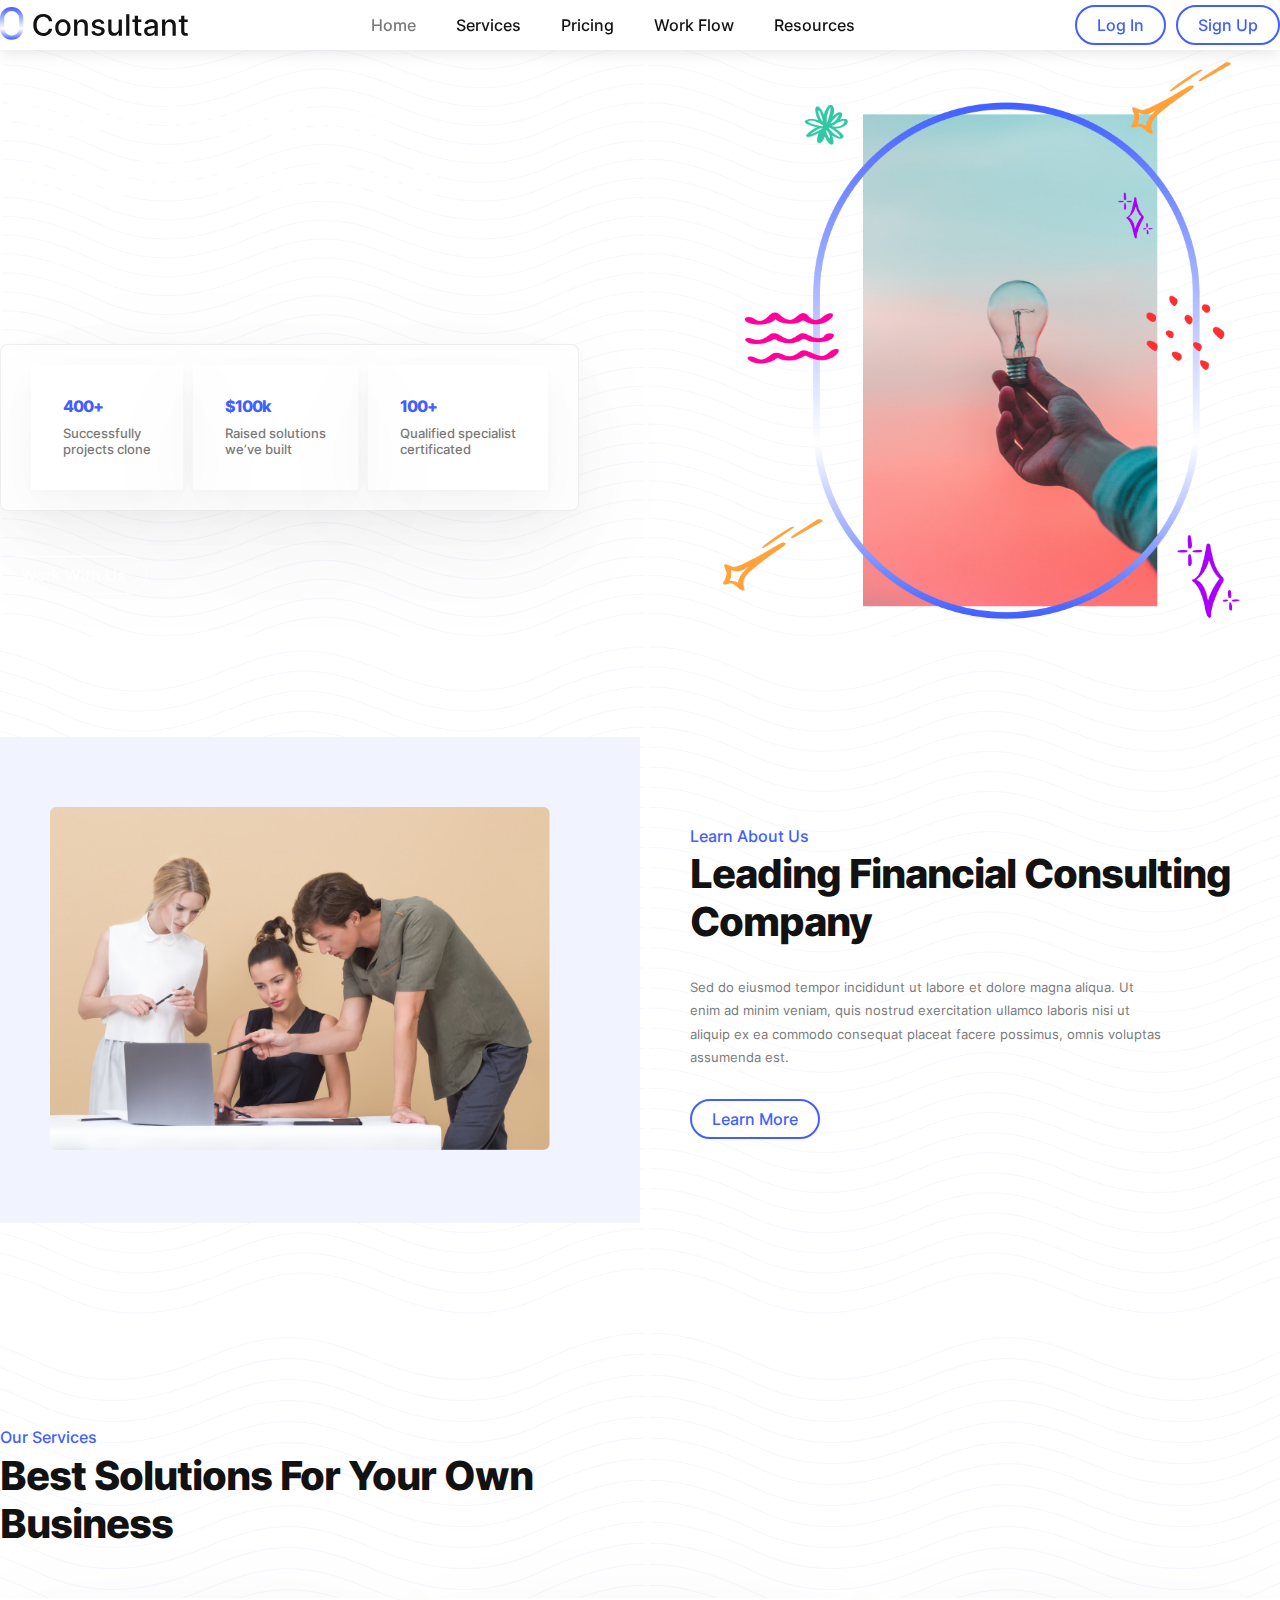
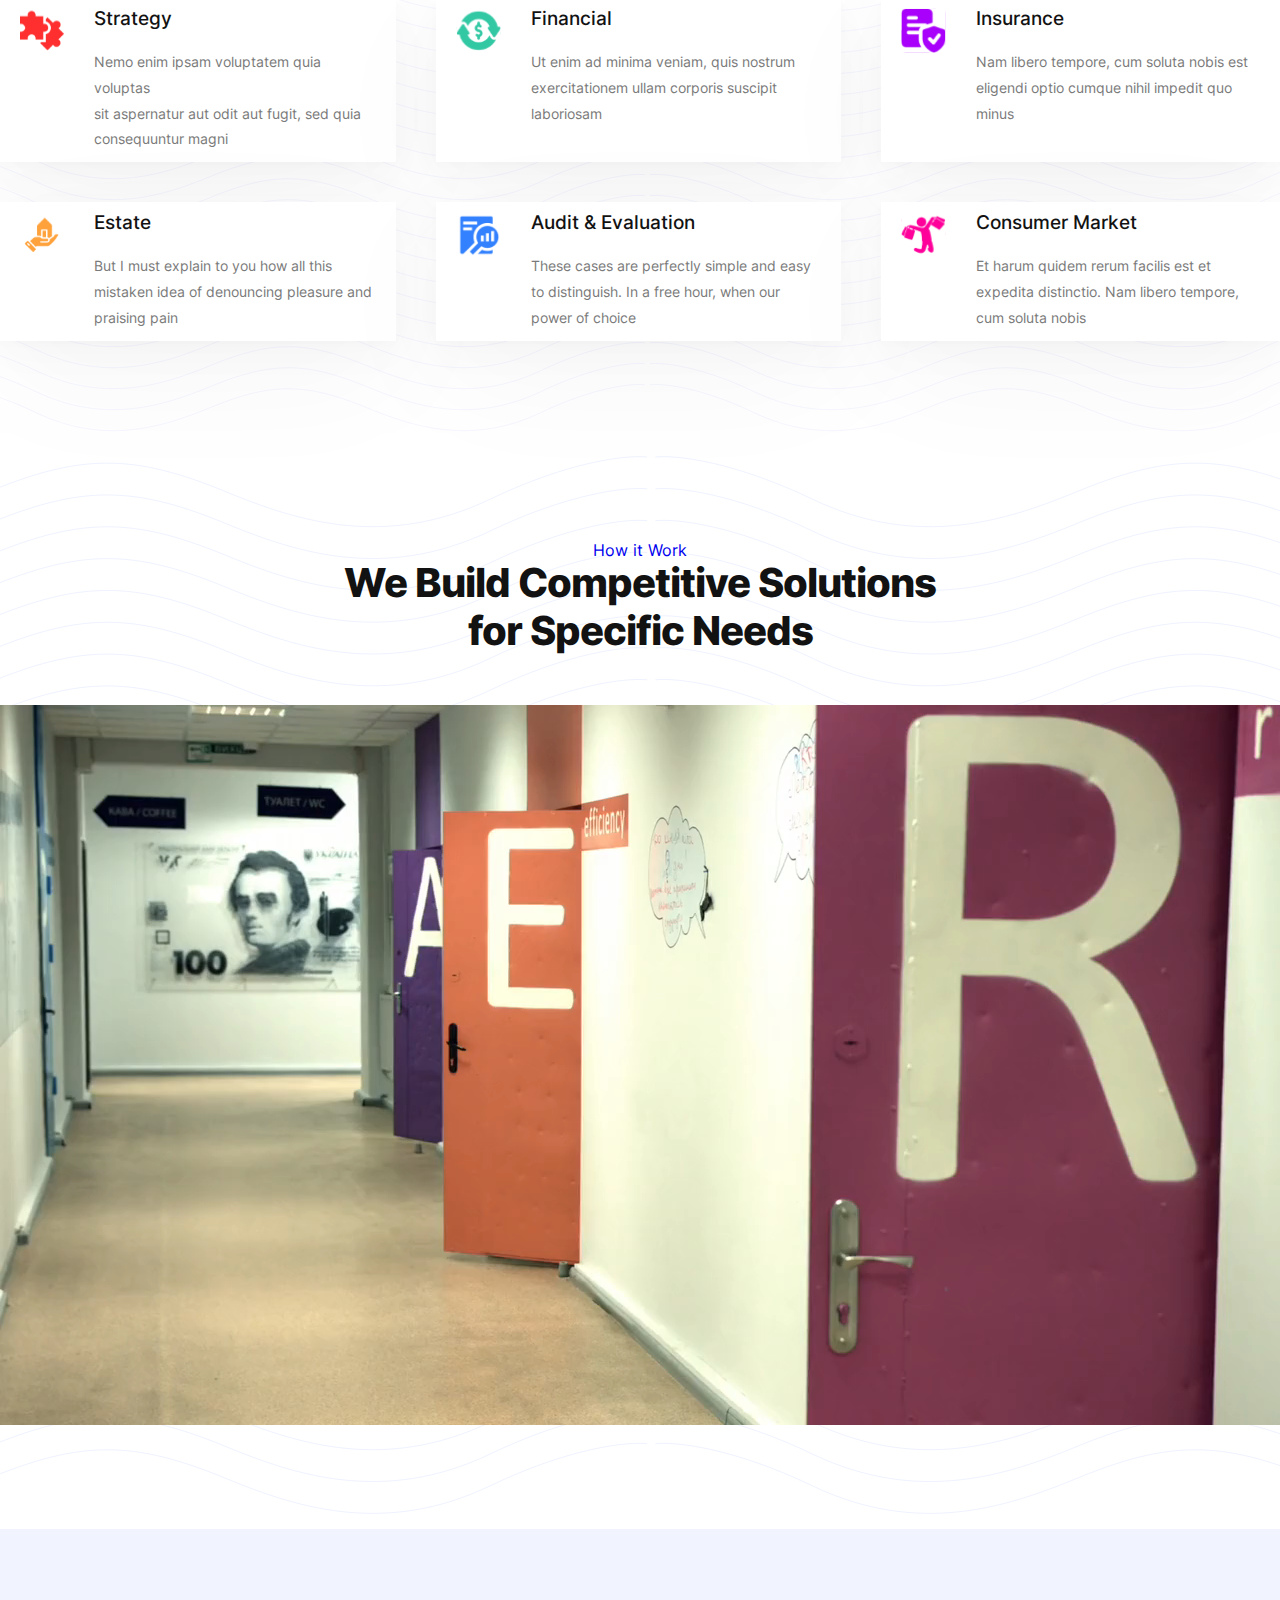
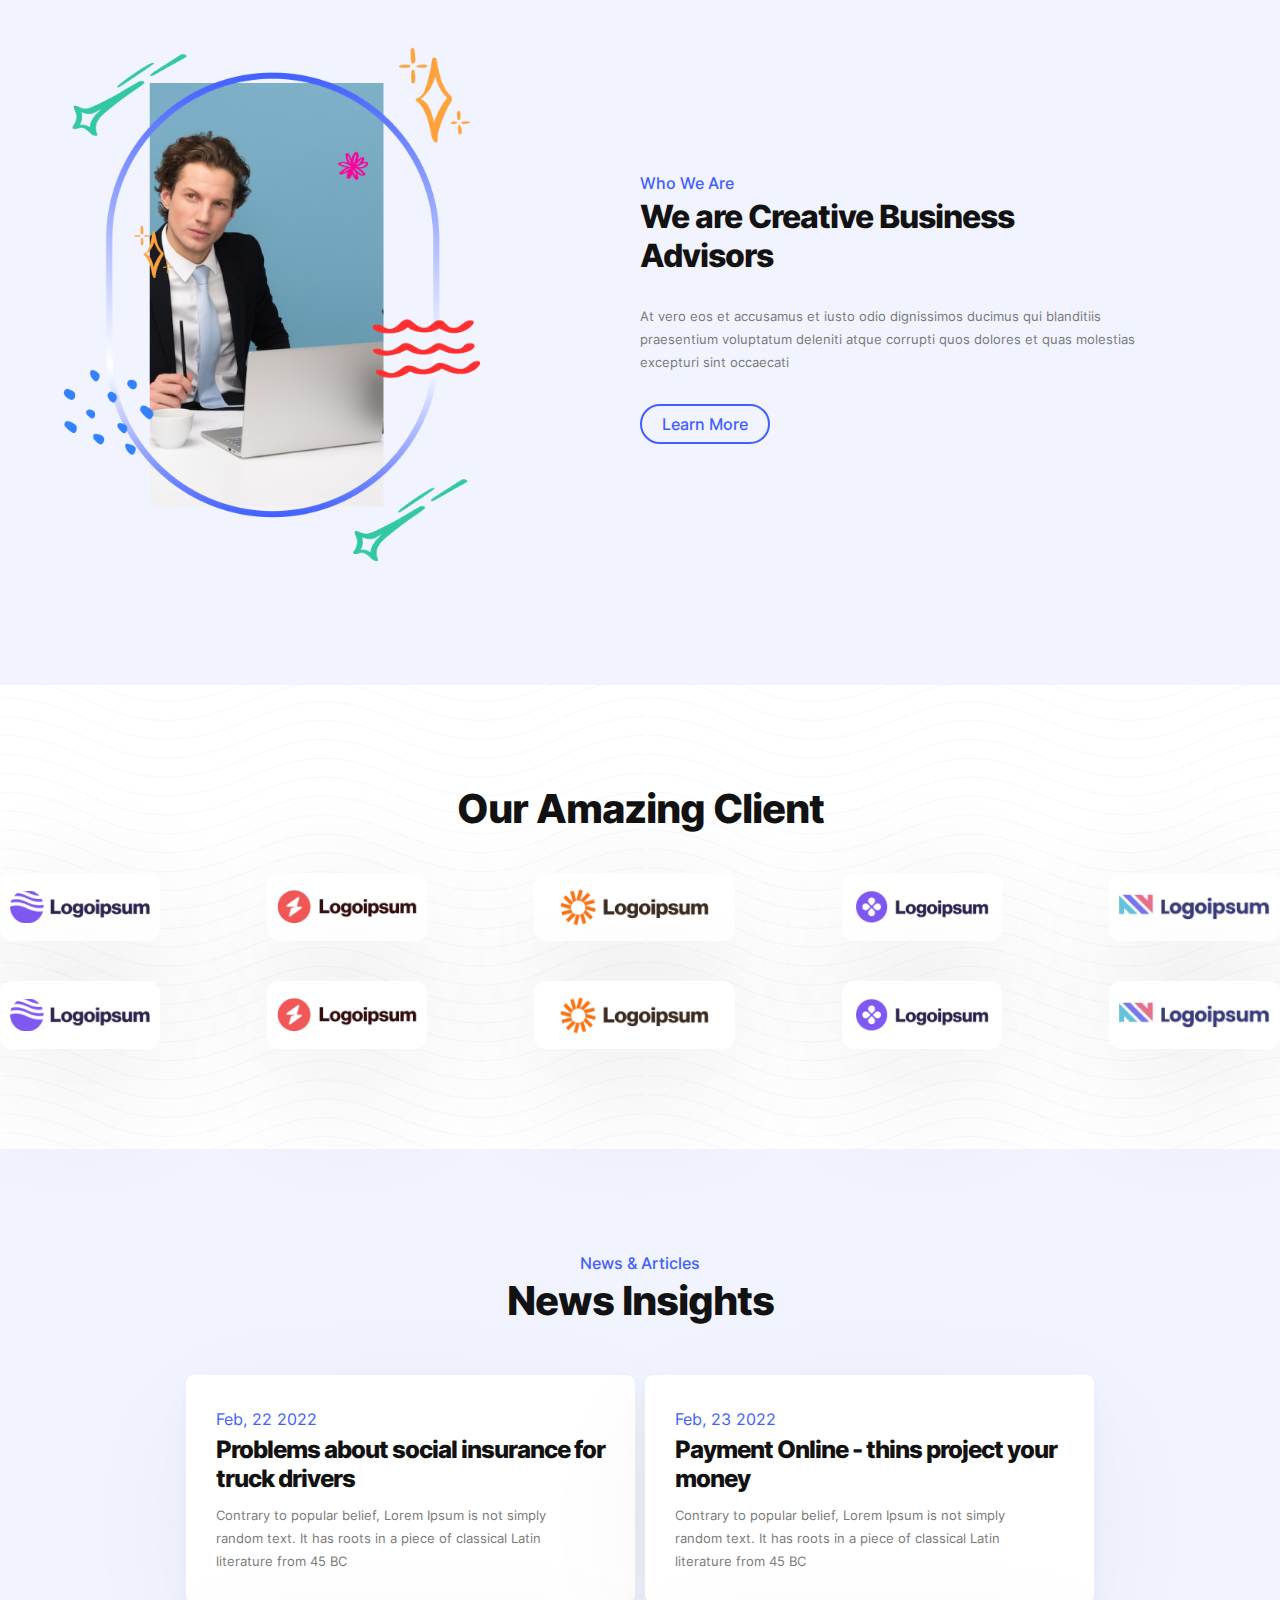
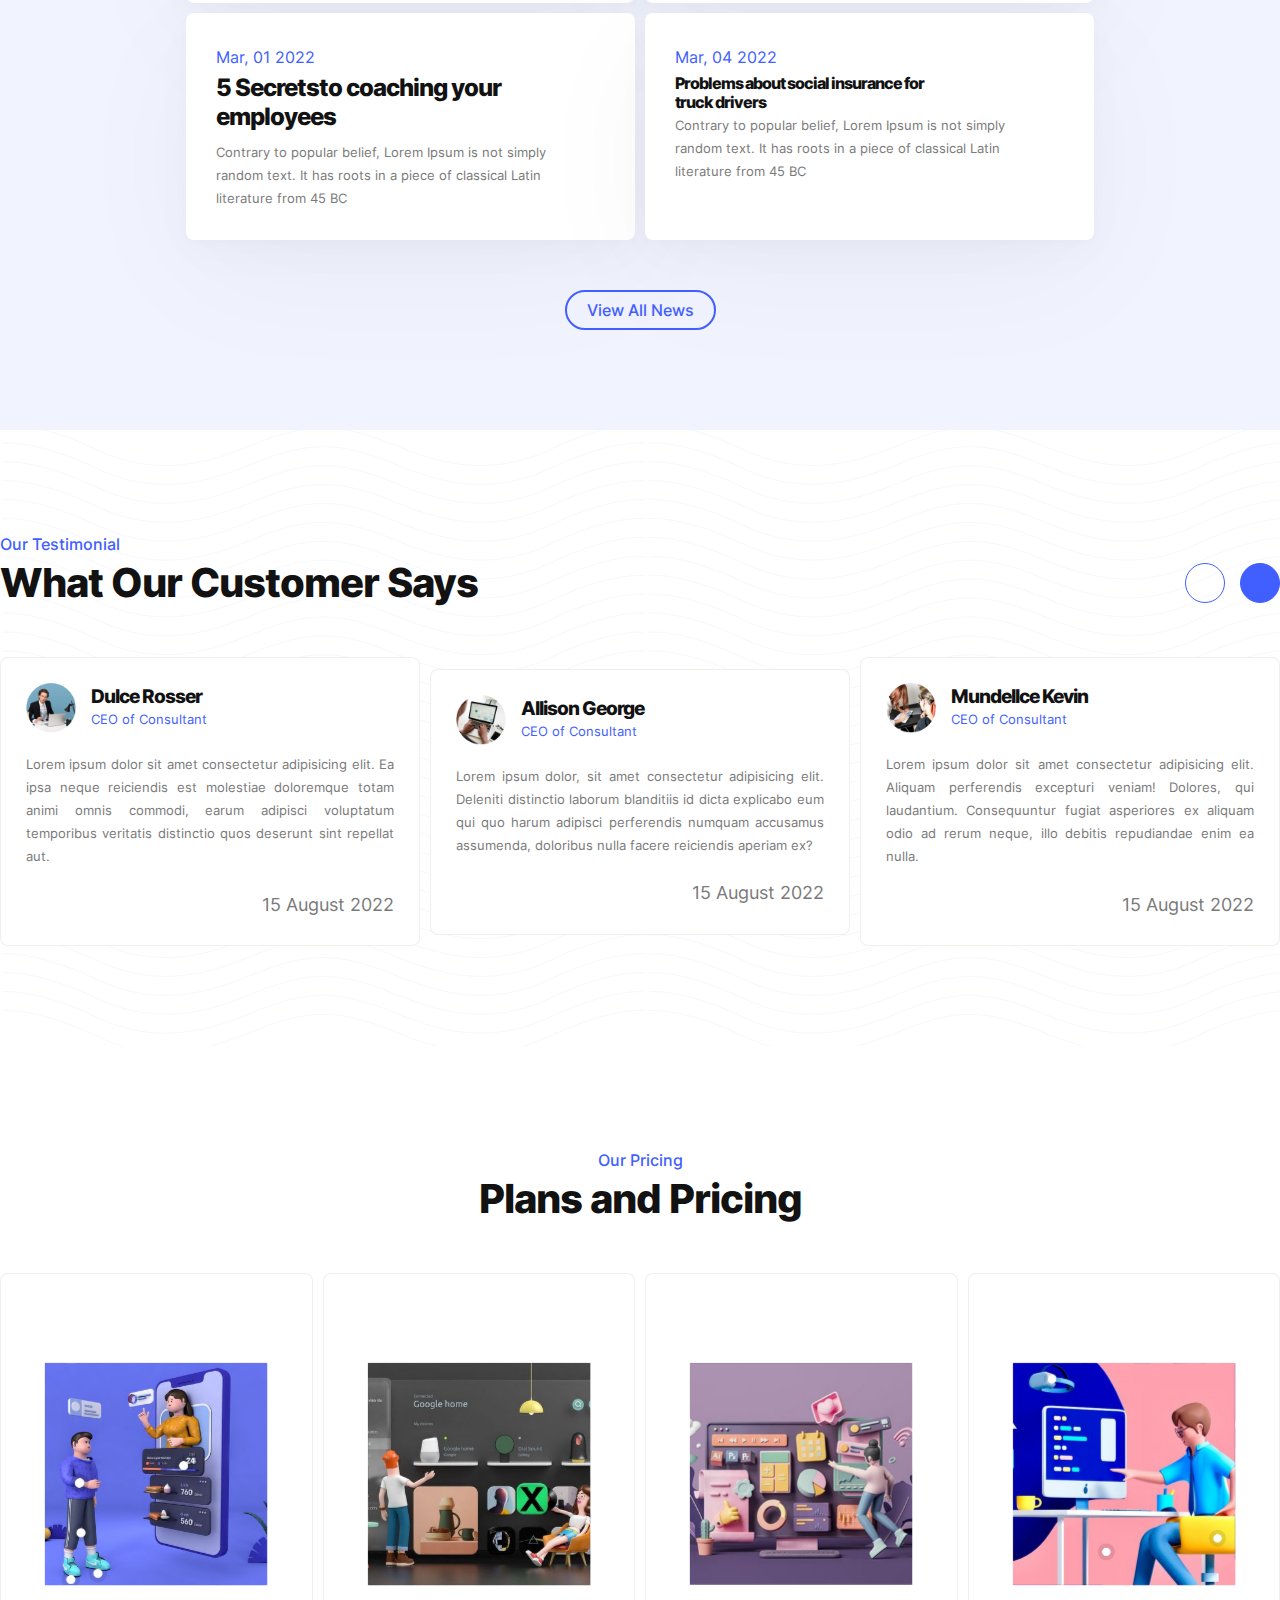
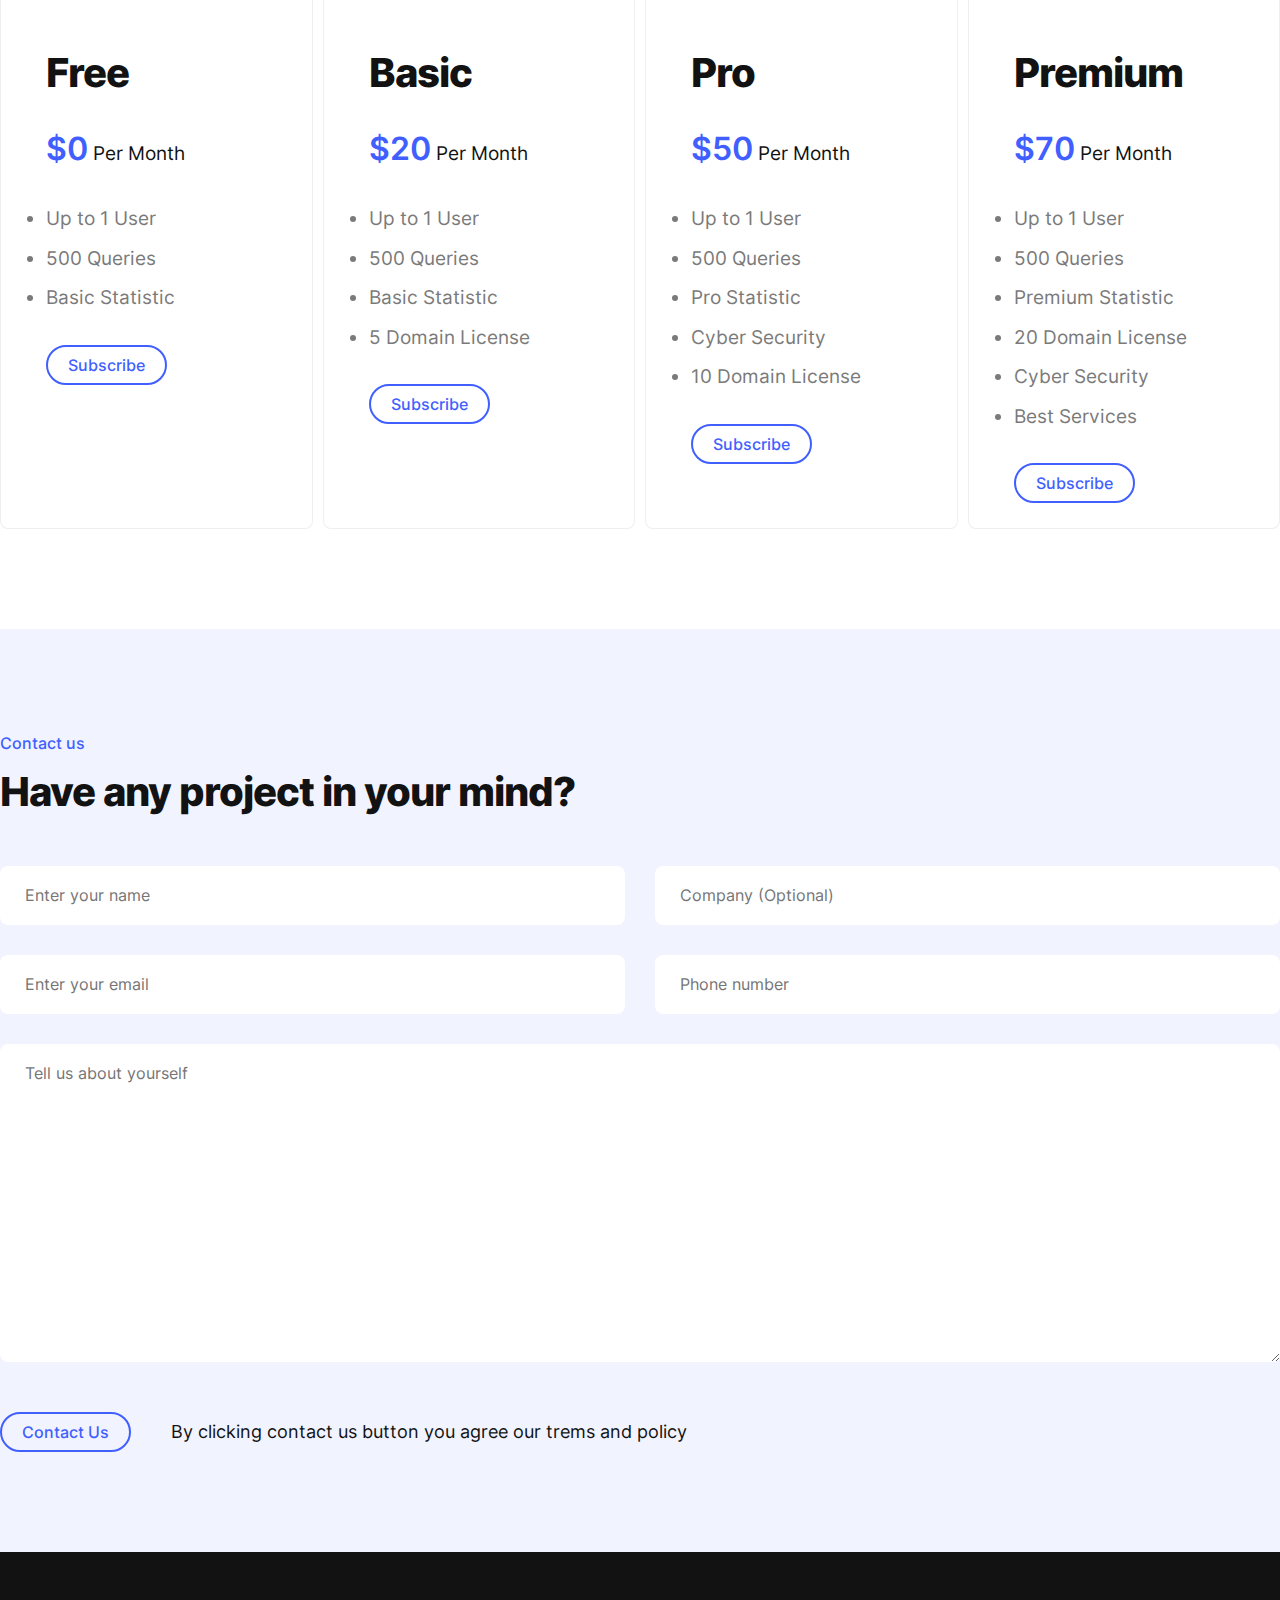
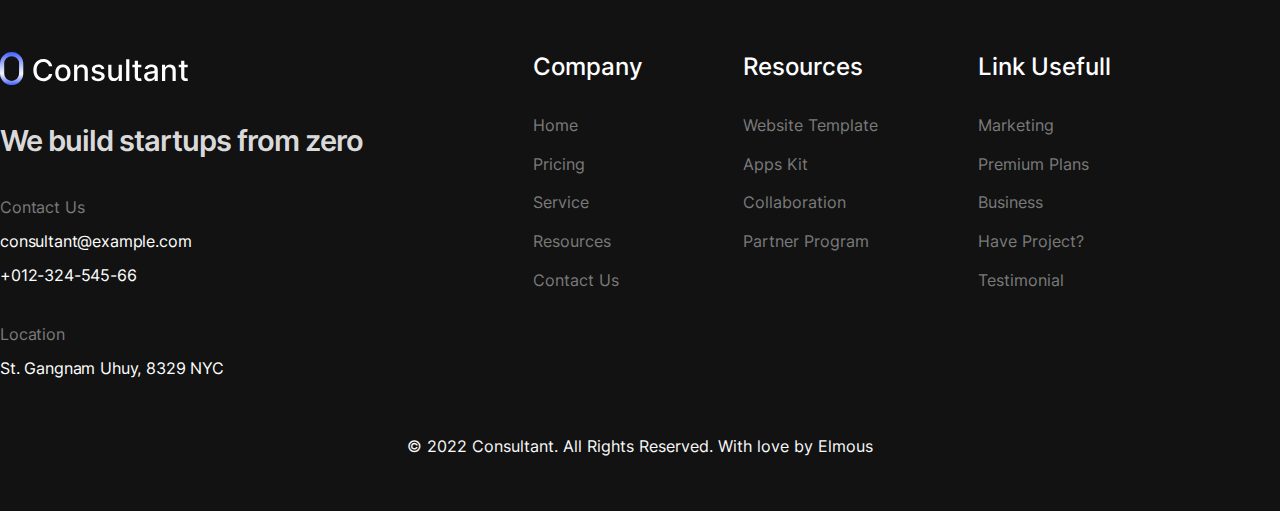
==== commit f408587b: "Initialrepository" ====
--- a/index.html
+++ b/index.html
@@ -21,12 +21,12 @@
       <nav class="site-navigation">
         <img src="assets/css/imgsvg/Brands.svg" alt="logo-brand" class="logo-brand">
         <ul class="site-navigation__items">
-          <li class="site-navigation__item"><a href="#" class="site-navigation__link">Home</a></li>
-          <li class="site-navigation__item"><a href="#" class="site-navigation__link">Services</a></li>
-          <li class="site-navigation__item"><a href="#" class="site-navigation__link">Pricing</a></li>
-          <li class="site-navigation__item"><a href="#" class="site-navigation__link">Work Flow</a></li>
-          <li class="site-navigation__item"><a href="#" class="site-navigation__link">Resources</a></li>
-          <li class="site-navigation__item"><a href="#" class="site-navigation__link"><i class="fa-solid fa-magnifying-glass"></i></a></li>
+          <li class="site-navigation__item"><a href="#" class="site-navigation__link active">Home</a></li>
+          <li class="site-navigation__item"><a href="#business-section" class="site-navigation__link">Services</a></li>
+          <li class="site-navigation__item"><a href="#plans-section" class="site-navigation__link">Pricing</a></li>
+          <li class="site-navigation__item"><a href="#form-section" class="site-navigation__link">Work Flow</a></li>
+          <li class="site-navigation__item"><a href="#creative-section" class="site-navigation__link">Resources</a></li>
+          <li class="site-navigation__item"><a href="#customer-section" class="site-navigation__link"><i class="fa-solid fa-magnifying-glass"></i></a></li>
         </ul>
         <div class="btn-box">
           <button class="btn" type="button">Log In</button>
@@ -40,6 +40,9 @@
   <main>
     <!-- Investing section -->
     <section id="investing-section" class="investing-section">
+      <video autoplay loop muted plays-inline class="back-video">
+        <source src="image/backvideo.mp4" type="video/mp4">
+      </video>
       <div class="container">
         <div class="grid-container">
           <div class="investing-section__info">
@@ -71,7 +74,7 @@
                 </p>
               </div>
             </div>
-            <button class="btn" type="button">Work With Us</button>
+            <button class="btn glow-on-hover" type="button">Work With Us</button>
           </div>
           <div class="investing-section__img">
             <div class="investing-section__img-box"><img src="image/HeroSectionGroup.png" alt="Hero image" class="investing-section__image"></div>
@@ -103,8 +106,7 @@
                 aliquip ex ea commodo consequat placeat facere possimus, omnis voluptas <br>
                 assumenda est.
               </p>
-              <button class="btn" type="button">Learn More</button>
-            </div>
+              <button class="btn glow-on-hover" type="button">Learn More</button>
           </div>
         </div>
       </div>
@@ -198,8 +200,8 @@
             </h1>
           </div>
           <div class="specific-section__media">
-            <video class="specific-section__video" controls>
-              <source src="image/my-video.mov" type="video/mp4">
+            <video class="specific-section__video" autoplay loop muted plays-inline>
+              <source src="image/backvideo1.mp4" type="video/mp4">
             </video>
           </div>
         </div>
@@ -472,8 +474,27 @@
           </div>
           <div class="plans-article__cards">
             <article class="plans-article__card">
-              <div class="card-img">
-                <img src="image/feedback.svg" alt="feedback" class="card-image">
+                <div class="cube-box">
+                  <div class="cube">
+                    <div class="face front">
+                      <div class="card-img"><img src="image/1.png" alt="feedback" class="card-image"></div>
+                    </div>
+                    <div class="face back">
+                      <div class="card-img"><img src="image/1.png" alt="feedback" class="card-image"></div>
+                    </div>
+                    <div class="face right">
+                      <div class="card-img"><img src="image/1.png" alt="feedback" class="card-image"></div>
+                    </div>
+                    <div class="face left">
+                      <div class="card-img"><img src="image/1.png" alt="feedback" class="card-image"></div>
+                    </div>
+                    <div class="face top">
+                      <div class="card-img"><img src="image/1.png" alt="feedback" class="card-image"></div>
+                    </div>
+                    <div class="face bottom">
+                      <div class="card-img"><img src="image/1.png" alt="feedback" class="card-image"></div>
+                    </div>
+                  </div>
               </div>
               <div class="card-info">
                 <h2 class="title">Free</h2>
@@ -489,9 +510,28 @@
               </div>
             </article>
             <article class="plans-article__card">
-              <div class="card-img">
-                <img src="image/feeling.svg" alt="feeling" class="card-image">
-              </div>
+              <div class="cube-box">
+                <div class="cube">
+                  <div class="face front">
+                    <div class="card-img"><img src="image/2.png" alt="feedback" class="card-image"></div>
+                  </div>
+                  <div class="face back">
+                    <div class="card-img"><img src="image/2.png" alt="feedback" class="card-image"></div>
+                  </div>
+                  <div class="face right">
+                    <div class="card-img"><img src="image/2.png" alt="feedback" class="card-image"></div>
+                  </div>
+                  <div class="face left">
+                    <div class="card-img"><img src="image/2.png" alt="feedback" class="card-image"></div>
+                  </div>
+                  <div class="face top">
+                    <div class="card-img"><img src="image/2.png" alt="feedback" class="card-image"></div>
+                  </div>
+                  <div class="face bottom">
+                    <div class="card-img"><img src="image/2.png" alt="feedback" class="card-image"></div>
+                  </div>
+                </div>
+            </div>
               <div class="card-info">
                 <h2 class="title">Basic</h2>
                 <p class="subtitle">
@@ -507,8 +547,27 @@
               </div>
             </article>
             <article class="plans-article__card">
-              <div class="card-img">
-                <img src="image/undraw.svg" alt="feedback" class="card-image">
+                <div class="cube-box">
+                  <div class="cube">
+                    <div class="face front">
+                      <div class="card-img"><img src="image/3.png" alt="feedback" class="card-image"></div>
+                    </div>
+                    <div class="face back">
+                      <div class="card-img"><img src="image/3.png" alt="feedback" class="card-image"></div>
+                    </div>
+                    <div class="face right">
+                      <div class="card-img"><img src="image/3.png" alt="feedback" class="card-image"></div>
+                    </div>
+                    <div class="face left">
+                      <div class="card-img"><img src="image/3.png" alt="feedback" class="card-image"></div>
+                    </div>
+                    <div class="face top">
+                      <div class="card-img"><img src="image/3.png" alt="feedback" class="card-image"></div>
+                    </div>
+                    <div class="face bottom">
+                      <div class="card-img"><img src="image/3.png" alt="feedback" class="card-image"></div>
+                    </div>
+                  </div>
               </div>
               <div class="card-info">
                 <h2 class="title">Pro</h2>
@@ -526,9 +585,28 @@
               </div>
             </article>
             <article class="plans-article__card">
-              <div class="card-img">
-                <img src="image/freelancer.svg" alt="feedback" class="card-image">
-              </div>
+              <div class="cube-box">
+                <div class="cube">
+                  <div class="face front">
+                    <div class="card-img"><img src="image/4.png" alt="feedback" class="card-image"></div>
+                  </div>
+                  <div class="face back">
+                    <div class="card-img"><img src="image/4.png" alt="feedback" class="card-image"></div>
+                  </div>
+                  <div class="face right">
+                    <div class="card-img"><img src="image/4.png" alt="feedback" class="card-image"></div>
+                  </div>
+                  <div class="face left">
+                    <div class="card-img"><img src="image/4.png" alt="feedback" class="card-image"></div>
+                  </div>
+                  <div class="face top">
+                    <div class="card-img"><img src="image/4.png" alt="feedback" class="card-image"></div>
+                  </div>
+                  <div class="face bottom">
+                    <div class="card-img"><img src="image/4.png" alt="feedback" class="card-image"></div>
+                  </div>
+                </div>
+            </div>
               <div class="card-info">
                 <h2 class="title">Premium</h2>
                 <p class="subtitle">
--- a/assets/css/shared.css
+++ b/assets/css/shared.css
@@ -106,6 +106,172 @@
     font-display: swap;
 }
 
-body {
-  font-family: 'Inter';
-}
+/* Core styles */
+*, *:before, *:after {
+  box-sizing: border-box;
+  margin: 0;
+  padding: 0;
+}
+
+  html {
+    scroll-behavior: smooth;
+  }
+
+  body {
+    font-family: 'Inter';
+  }
+
+  .container {
+    width: 1280px;
+    margin: 0 auto;
+  }
+
+  main {
+    padding-top: 2.8rem;
+  }
+
+  .grid-container {
+    display: grid;
+    grid-template-rows: 1fr;
+    grid-template-columns: 1fr 1fr;
+    justify-content: space-between;
+    align-items: center;
+  }
+
+  a {
+    text-decoration: none;
+  }
+
+  h1,h2,h3,h4,h5,h6, p {
+    margin: 0;
+    padding: 0;
+  }
+
+  .title {
+    font-style: normal;
+    font-weight: 700;
+    line-height: 120%;
+    letter-spacing: -1px;
+    color: #121212;
+  }
+
+  .subtitle {
+    font-style: normal;
+    font-weight: 400;
+    font-size: 0.8rem;
+    line-height: 180%;
+    color: #7a7a7a;
+  }
+
+  .btn {
+    display: flex;
+    flex-direction: row;
+    justify-content: center;
+    align-items: center;
+    padding: 10px 20px 10px 20px;
+    background: transparent;
+    border: 2px solid #415fff;
+    font-weight: 500;
+    font-size: 1rem;
+    line-height: 1rem;
+    color: #415fff;
+    border-radius: 50px;
+    cursor: pointer;
+    position: relative;
+    transition: all 0.1s ease-in-out;
+  }
+
+  .btn:hover {
+    background-color: #415FFF;
+    color: #ffffff;
+  }
+
+  .cube-box {
+    width: 200px;
+    height: 200px;
+    perspective: 1000px;
+    margin: 100px auto 0;
+  }
+
+  .cube {
+    transform-style: preserve-3d;
+    width: 100%;
+    height: 100%;
+    position: relative;
+  }
+
+  .face {
+    position: absolute;
+    width: 100%;
+    height: 100%;
+  }
+
+  .top {
+    transform: rotateX(90deg) translateZ(100px);
+  }
+  .bottom {
+    transform: rotateX(-90deg) translateZ(100px);
+  }
+
+  .right {
+    transform: rotateY(90deg) translateZ(100px);
+  }
+  .left {
+    transform: rotateY(-90deg) translateZ(100px);
+  }
+
+  .front {
+    transform: rotateX(0deg) translateZ(100px);
+  }
+  .back {
+    transform: rotateX(-180deg) translateZ(100px);
+  }
+
+  @keyframes spin {
+    from {
+      transform: rotateX(0deg) rotateY(0deg);
+    }
+    to {
+      transform: rotateX(360deg) rotateY(360deg);
+    }
+  }
+  .cube {
+    transform-style: preserve-3d;
+    width: 100%;
+    height: 100%;
+    position: relative;
+    animation: spin 5s infinite linear;
+  }
+
+  @media only screen and (max-width: 576px ) {
+    /* Header section */
+    .site-header .container {
+      margin: 0;
+    }
+
+    .container {
+      width: 575.98px;
+      margin: 0 auto;
+    }
+
+    .site-navigation {
+      width: 100%;
+    }
+
+    .logo-brand {
+      display: none;
+    }
+
+    .btn-box .btn {
+      display: none;
+    }
+
+    /* main */
+    main {
+      padding-top: 1rem;
+    }
+
+    .grid-container .investing-section__img {
+      display: none;
+    }
+  }--- a/assets/css/style.css
+++ b/assets/css/style.css
@@ -1,92 +1,61 @@
-/* Core styles */
-* {
-  box-sizing: border-box;
-  margin: 0;
+/* Header section style */
+.site-header {
+  width: 100%;
+  padding: 5px 0;
+  position: fixed;
+  left: 0;
+  top: 0;
+  z-index: 10;
+  background: #ffffff;
+  box-shadow: 0px 3px 16px 0px rgb(0 0 0 / 10%);
+  z-index: 20;
+}
+
+.site-navigation {
+  width: 100%;
+  display: flex;
+  justify-content: space-between;
+  align-items: center;
+}
+
+.logo-brand {
+  width: 190px;
+}
+
+.site-navigation__items {
+  display: flex;
+  flex-direction: row;
+  align-items: center;
+  gap: 40px;
   padding: 0;
-}
-
-.container {
-  width: 1280px;
-  margin: 0 auto;
-}
-
-.grid-container {
-  display: grid;
-  grid-template-rows: 1fr;
-  grid-template-columns: 1fr 1fr;
-  justify-content: space-between;
-  align-items: center;
-}
-
-a {
-  text-decoration: none;
-}
-
-h1,h2,h3,h4,h5,h6, p {
-  margin: 0;
-  padding: 0;
-}
-
-.btn {
-  display: flex;
-  flex-direction: row;
-  justify-content: center;
-  align-items: center;
-  padding: 10px 20px 10px 20px;
-  background: transparent;
-  border: 2px solid #415fff;
+  list-style-type: none;
+}
+
+.site-navigation__link {
+  font-style: normal;
   font-weight: 500;
   font-size: 1rem;
   line-height: 1rem;
-  color: #415fff;
-  border-radius: 50px;
-  cursor: pointer;
-}
-
-.title {
-  font-style: normal;
-  font-weight: 700;
-  line-height: 120%;
-  letter-spacing: -1px;
-  color: #121212;
-}
-
-.subtitle {
-  font-style: normal;
-  font-weight: 400;
-  font-size: 0.8rem;
-  line-height: 180%;
-  color: #7a7a7a;
-}
-
-/* Header section style */
-.site-navigation {
-  display: flex;
-  justify-content: space-between;
-  align-items: center;
-  padding: 30px 0;
-}
-
-.logo-brand {
-  width: 220px;
-}
-
-.site-navigation__items {
-  display: flex;
-  flex-direction: row;
-  align-items: center;
-  gap: 40px;
-  padding: 0;
-  list-style-type: none;
-}
-
-.site-navigation__link {
-  font-style: normal;
-  font-weight: 500;
-  font-size: 16px;
-  line-height: 1rem;
   color: #121212;
   display: inline-block;
+  border-radius: 8px;
+  position: relative;
+  transition: all 0.2s ease-in-out;
+}
+
+.site-navigation__link::after {
+  content: " ";
+  width: 0%;
+  height: 2px;
+  position: absolute;
+  left: 0;
+  bottom: -5px;
+  background: #415FFF;
+  transition: all 0.5s ease-in-out;
+}
+
+.site-navigation__link:hover::after {
+  width: 100%;
 }
 
 .btn-box {
@@ -97,21 +66,28 @@
   align-items: center;
 }
 
-.btn-box .btn {
-  color: #415FFF;
-}
-
-.btn-box .btn + .btn {
-  background-color: #415FFF;
-  color: #ffffff;
-}
-
 /* Investing section style */
-.investing-section {
+.investing-section,
+.company-section,
+.business-section,
+.specific-section,
+.clients-section,
+.customer-section {
   background: url(../../image/Bg.svg);
   background-position: center center;
   background-size: cover;
   background-repeat: no-repeat;
+  position: relative;
+}
+
+.back-video {
+  width: 100%;
+  height: 100%;
+  object-fit: cover;
+  position: absolute;
+  top: 0;
+  left: 0;
+  z-index: -10;
 }
 
 .investing-section__info {
@@ -122,12 +98,22 @@
 }
 
 .investing-section__info .title {
+  color: #ffffff;
   font-size: 50px;
 }
 
+.investing-section__info .subtitle {
+  color: #ffffff;
+}
+
+.investing-section__info .btn {
+  border: 1px solid #ffffff;
+  color: #FFFFFF;
+}
+
 .statistics-items {
-  width: 670px;
-  display: flex;
+  display: flex;
+  padding: 20px 30px;
   justify-content: space-between;
   align-items: center;
   gap: 10px;
@@ -145,6 +131,15 @@
   align-items: flex-start;
   gap: 10px;
   padding: 2rem;
+  box-shadow: 0px 34px 135px rgba(0, 0, 0, 0.04),
+              0px 13.0963px 43px rgba(0, 0, 0, 0.0242963),
+              0px 2.77037px 11px rgba(0, 0, 0, 0.0157037);
+  cursor: pointer;
+  transition: all 0.2s ease-in-out;
+}
+
+.statistics-item:hover {
+  transform: translateY(5px);
 }
 
 .statistics-item__title {
@@ -249,6 +244,17 @@
   flex-direction: row;
   align-items: flex-start;
   gap: 30px;
+  background: #ffffff;
+  box-shadow: 0px 34px 135px rgba(0, 0, 0, 0.04),
+              0px 13.0963px 43px rgba(0, 0, 0, 0.0242963),
+              0px 2.77037px 11px rgba(0, 0, 0, 0.0157037);
+  padding: 10px 20px;
+  transition: all 0.2s ease-in-out;
+}
+
+.business-section__grid-item:hover {
+  transform: scale(1.1);
+  cursor: pointer;
 }
 
 .grid-item__img {
@@ -304,7 +310,12 @@
 
 .specific-section__video {
   width: 100%;
-  height: 50vh;
+  height: 80vh;
+}
+
+.specific-section__media video {
+  width: 100%;
+  object-fit: cover;
 }
 
 /* Creative section style */
@@ -346,7 +357,16 @@
   grid-template-columns: repeat(5, auto);
   gap: 40px;
   justify-content: space-between;
-  align-items: center;
+  align-items: stretch;
+}
+
+.client-item {
+  display: flex;
+  align-items: center;
+  padding: 10px;
+  background: #FFFFFF;
+  box-shadow: 0px 34px 135px rgba(0, 0, 0, 0.1);
+  border-radius: 12px;
 }
 
 .clients-section__grid-container .title {
@@ -494,6 +514,10 @@
   background: #ffffff;
   border: 1px solid #eeee;
   border-radius: 8px;
+  transition: all 0.2s ease-in-out;
+}
+
+.customer-article__item:hover {
   box-shadow: 0px 34px 135px rgba(0, 0, 0, 0.04),
               0px 13.0963px 43px rgba(0, 0, 0, 0.0242963),
               0px 2.77037px 11px rgba(0, 0, 0, 0.0157037);
@@ -585,10 +609,14 @@
   flex-direction: column;
   align-items: flex-start;
   gap: 50px;
-  padding: 25px;
+  padding: 0 20px;
   background: #ffffff;
   border: 1px solid #eeee;
   border-radius: 8px;
+  transition: all 0.2s ease-in-out;
+}
+
+.plans-article__card:hover {
   filter: drop-shadow(0px 34px 135px rgba(0, 0, 0, 0.04))
           drop-shadow(0px 13.0963px 43px rgba(0, 0, 0, 0.0242963))
           drop-shadow(0px 2.77037px 11px rgba(0, 0, 0, 0.0157037));
@@ -596,13 +624,15 @@
 
 .card-img {
   width: 100%;
+  height: 100%;
   display: flex;
   align-items: center;
   justify-content: center;
 }
 
 .card-image {
-  width: 176px;
+  width: 100%;
+  height: 100%;
   object-fit: cover;
 }
 
@@ -813,4 +843,19 @@
   font-size: 1rem;
   line-height: 180%;
   color: #F9F9F9;
-}+}
+
+@media only screen and (max-width: 576px) {
+  .investing-section__info {
+    padding-top: 1rem;
+  }
+
+  .investing-section__info .title {
+    padding-top: 2rem;
+    font-size: 2rem;
+  }
+
+  .statistics-items {
+
+  }
+}
